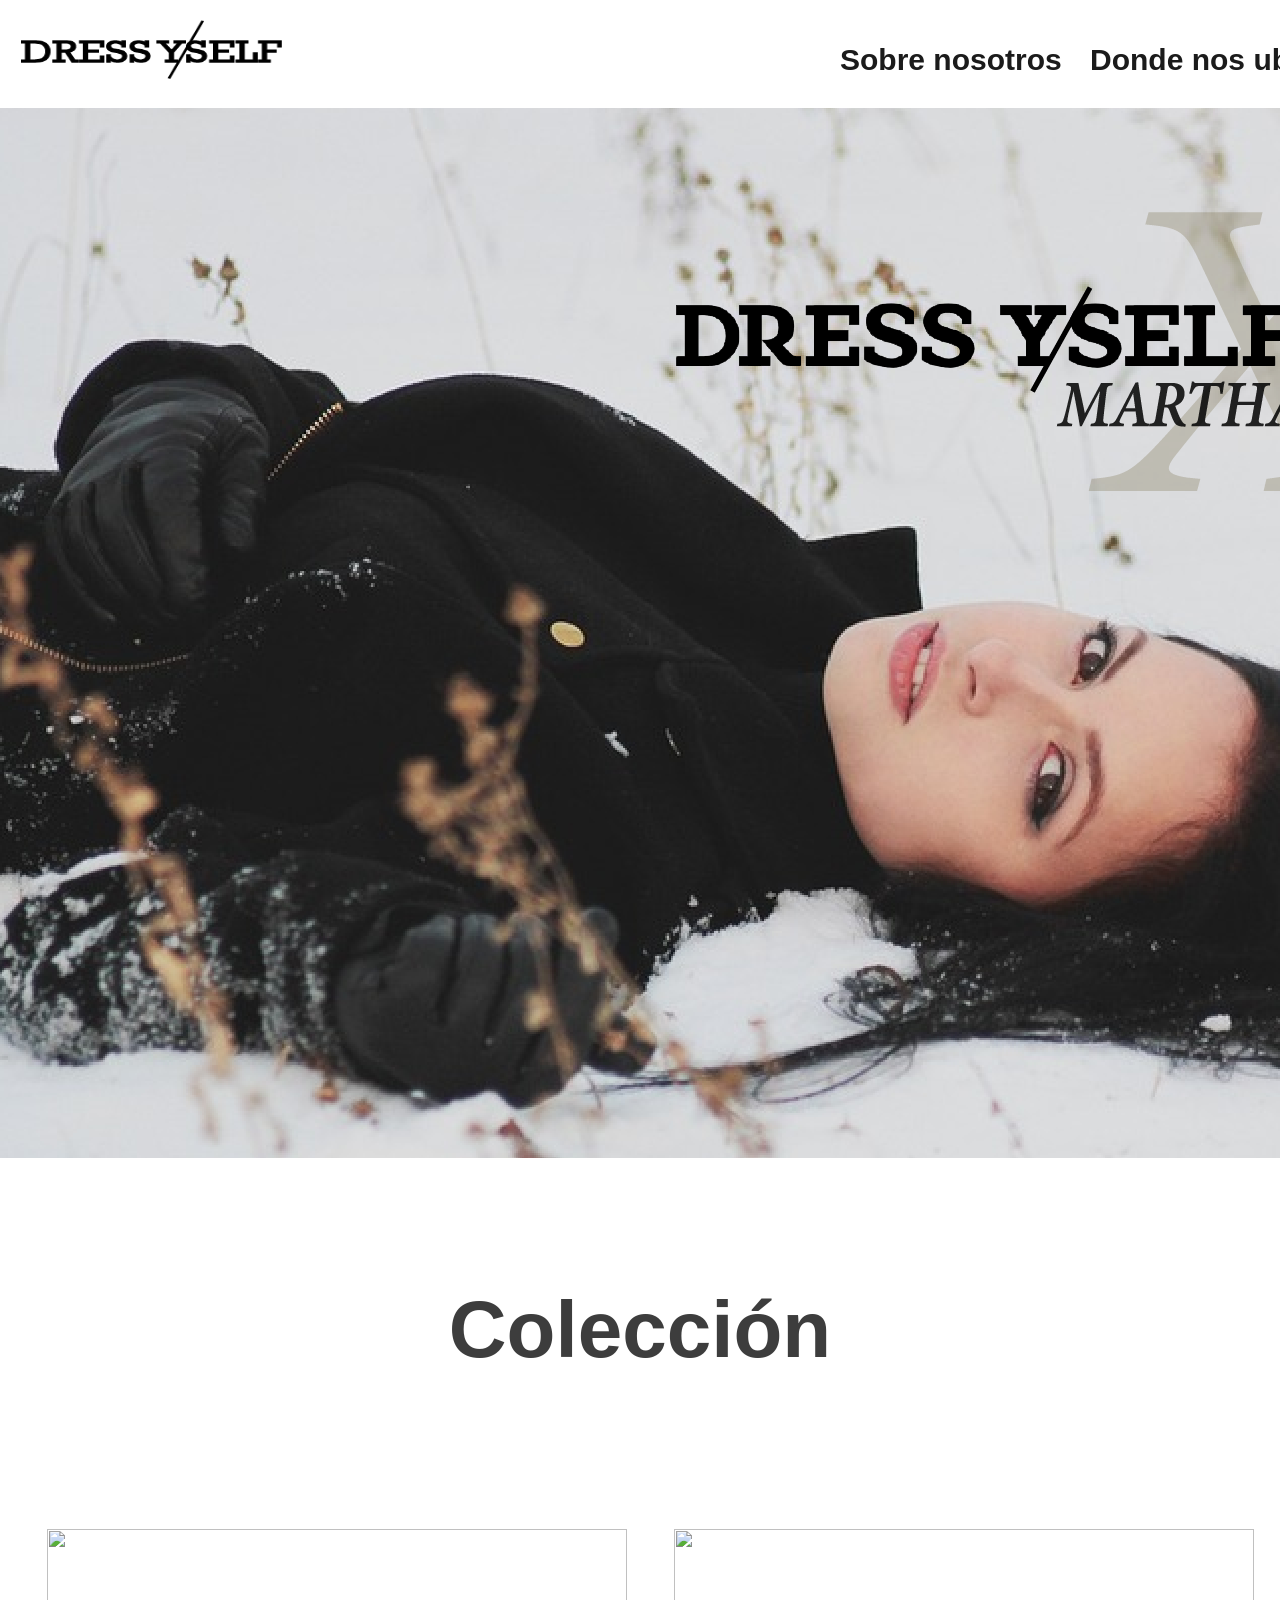
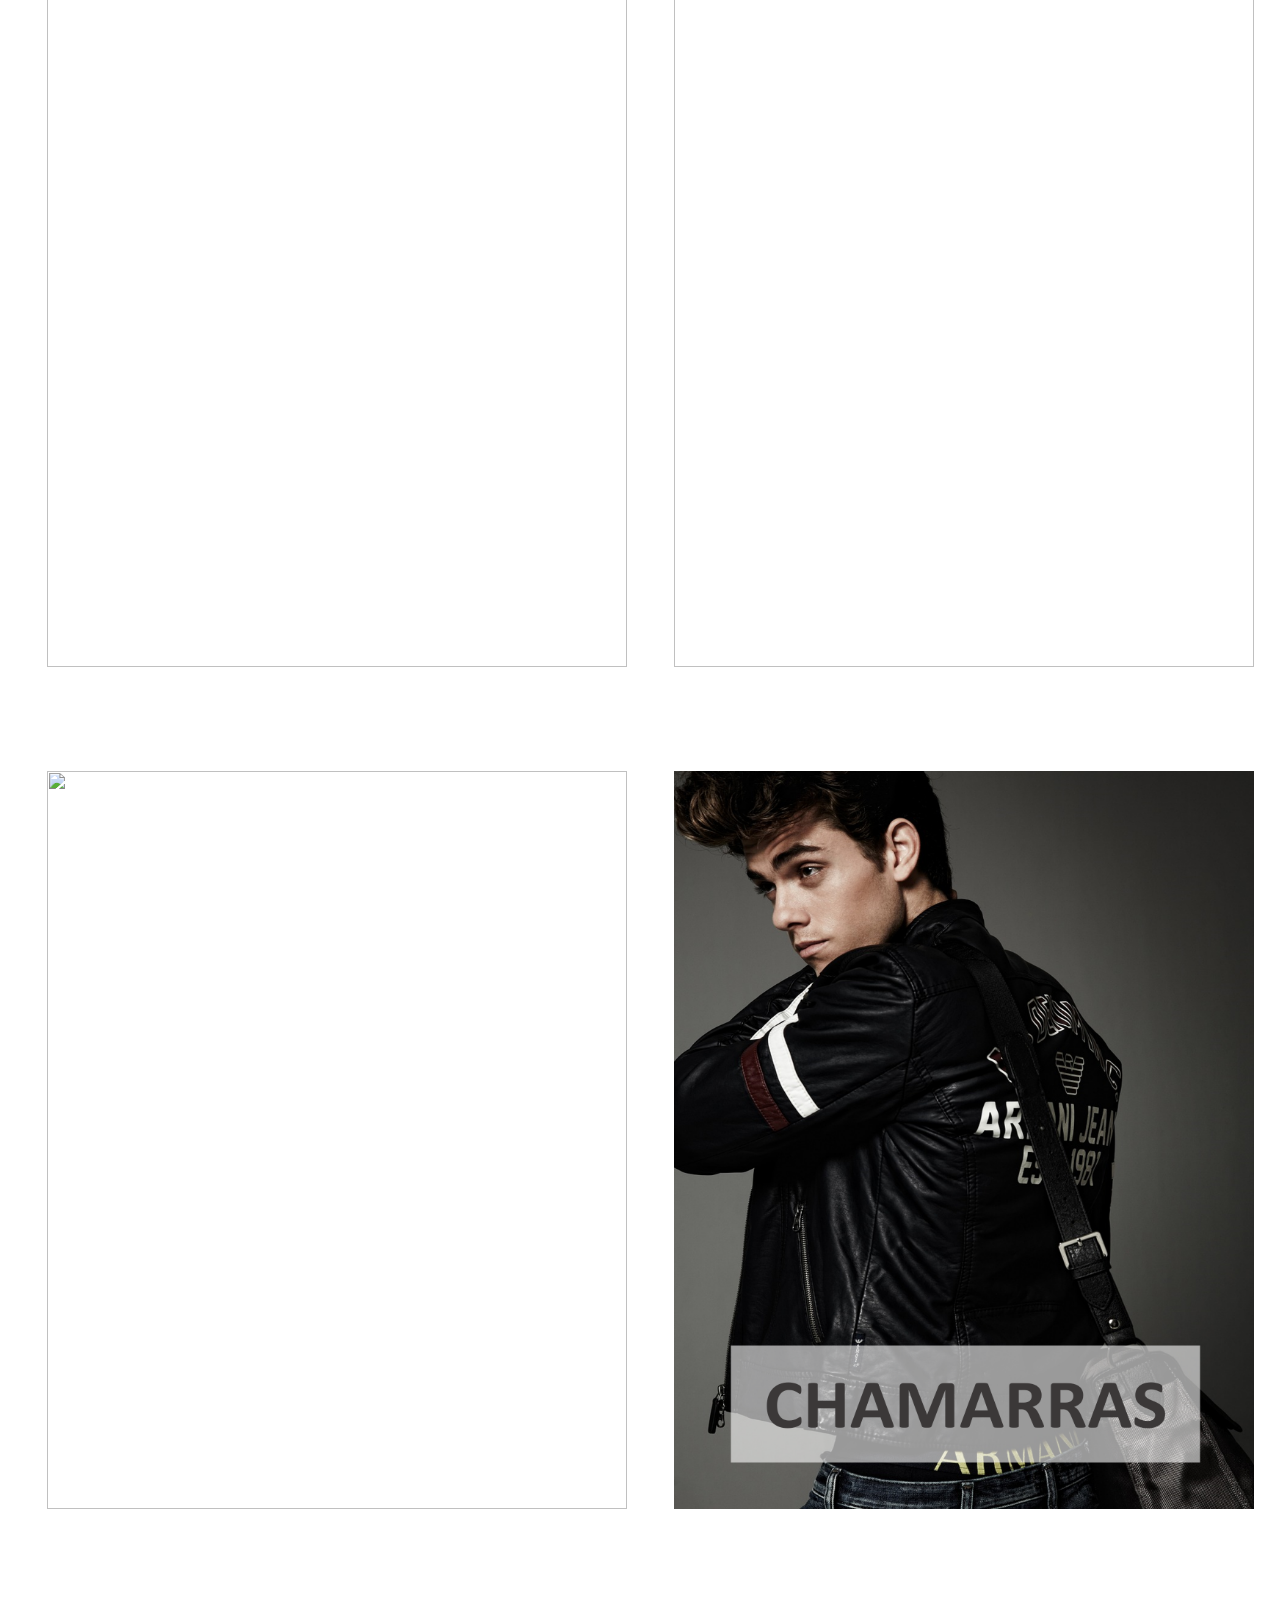
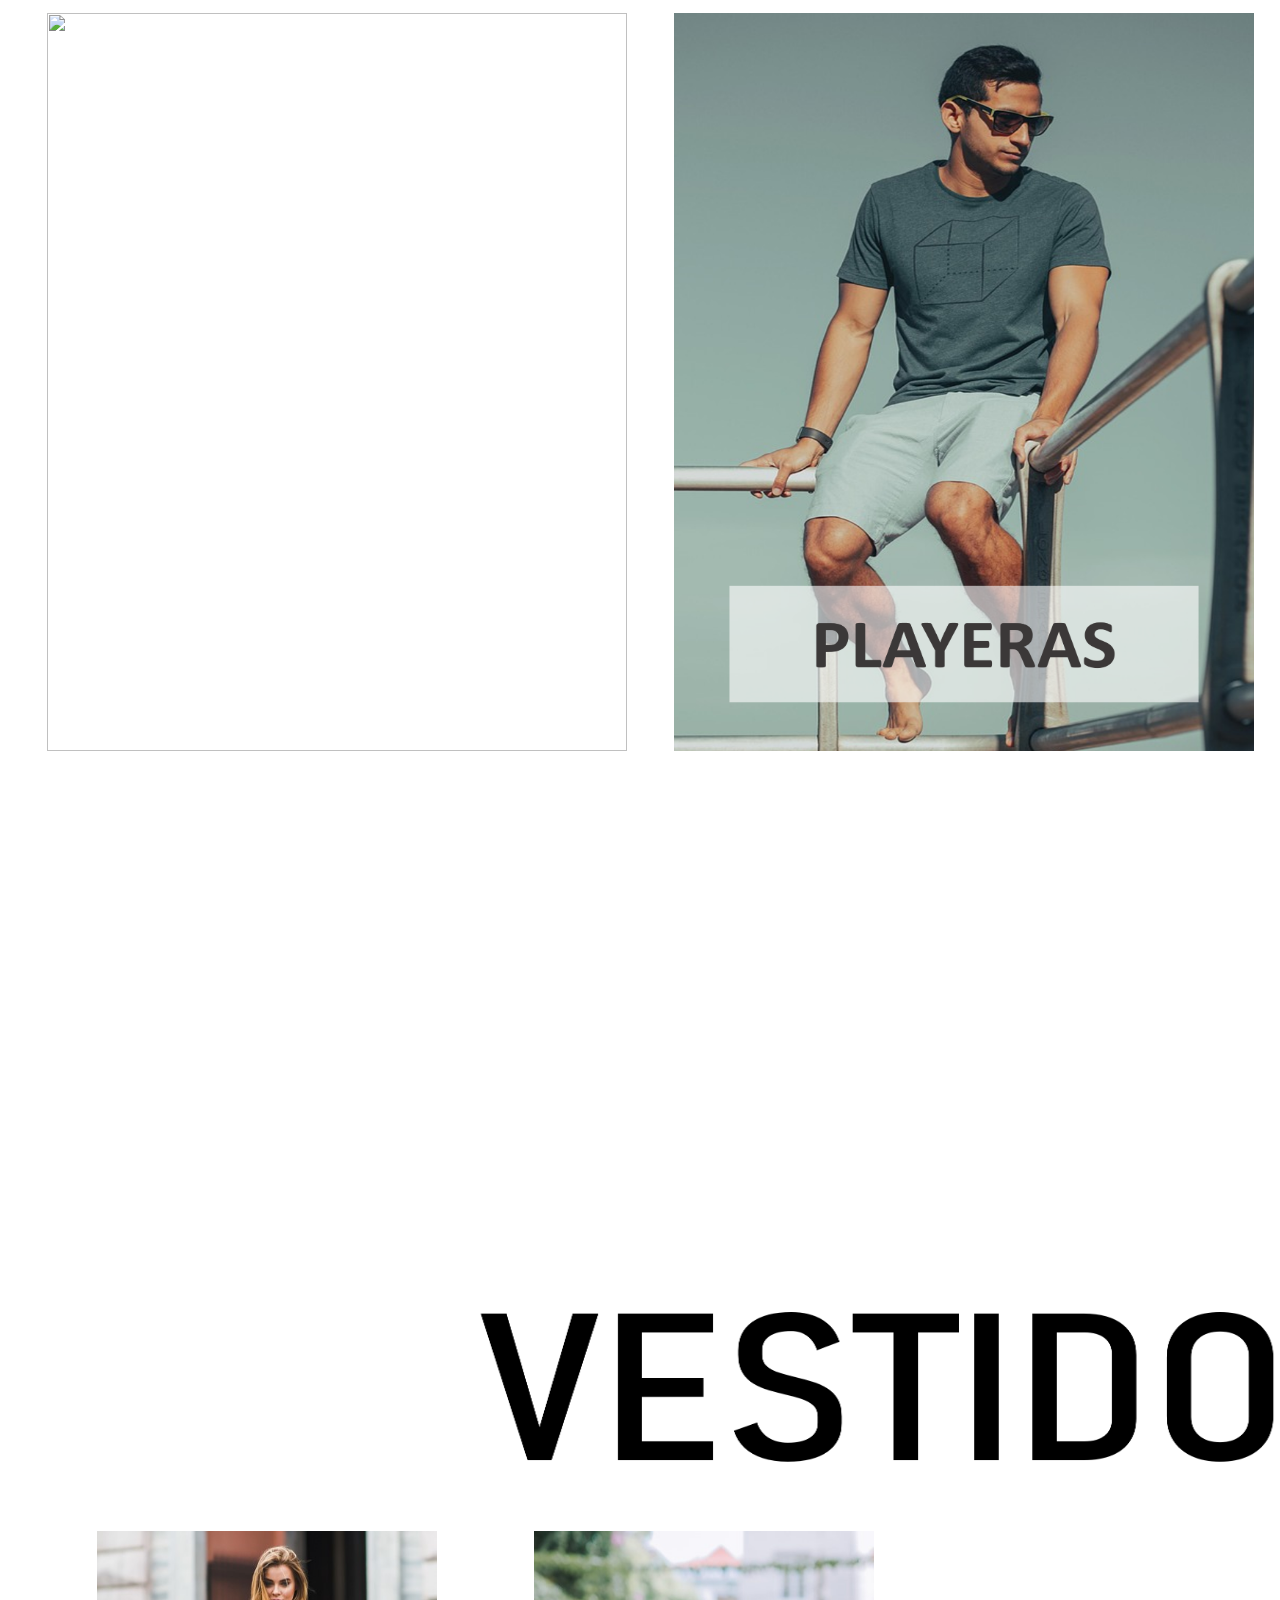
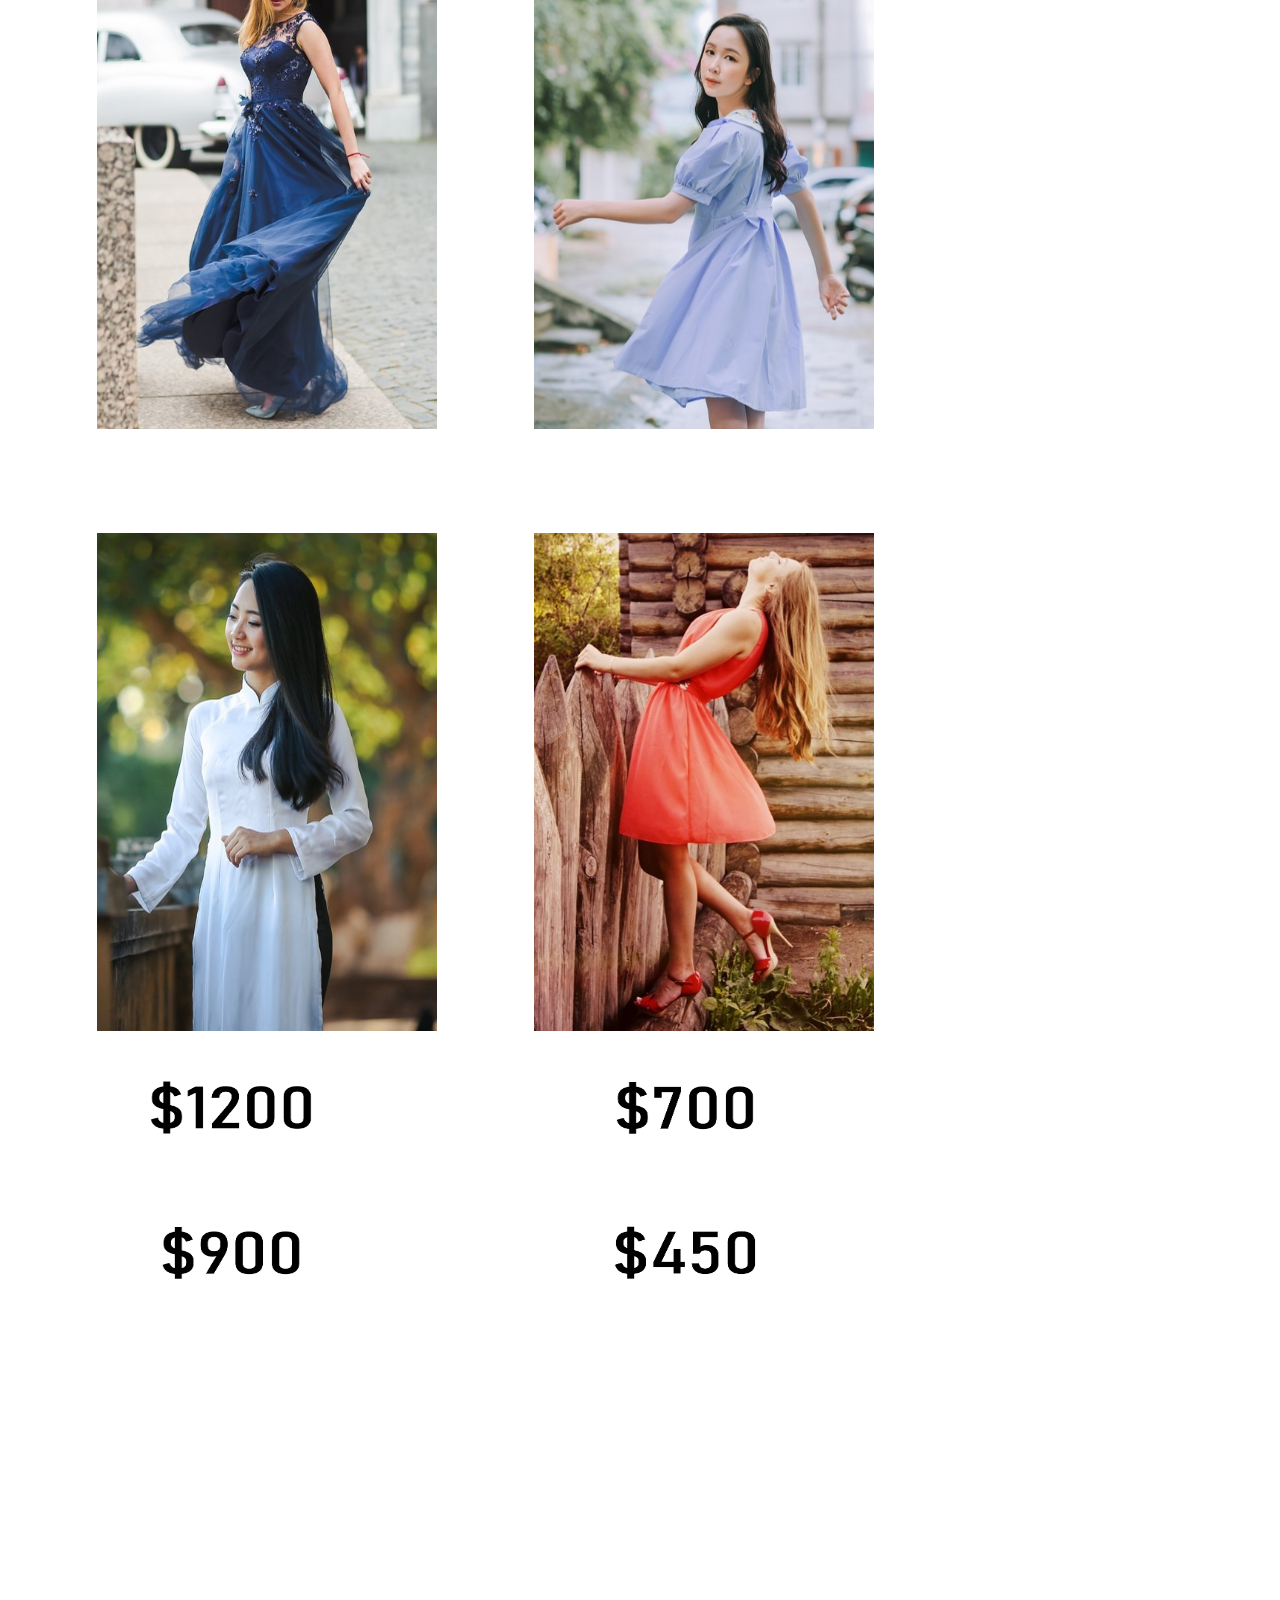
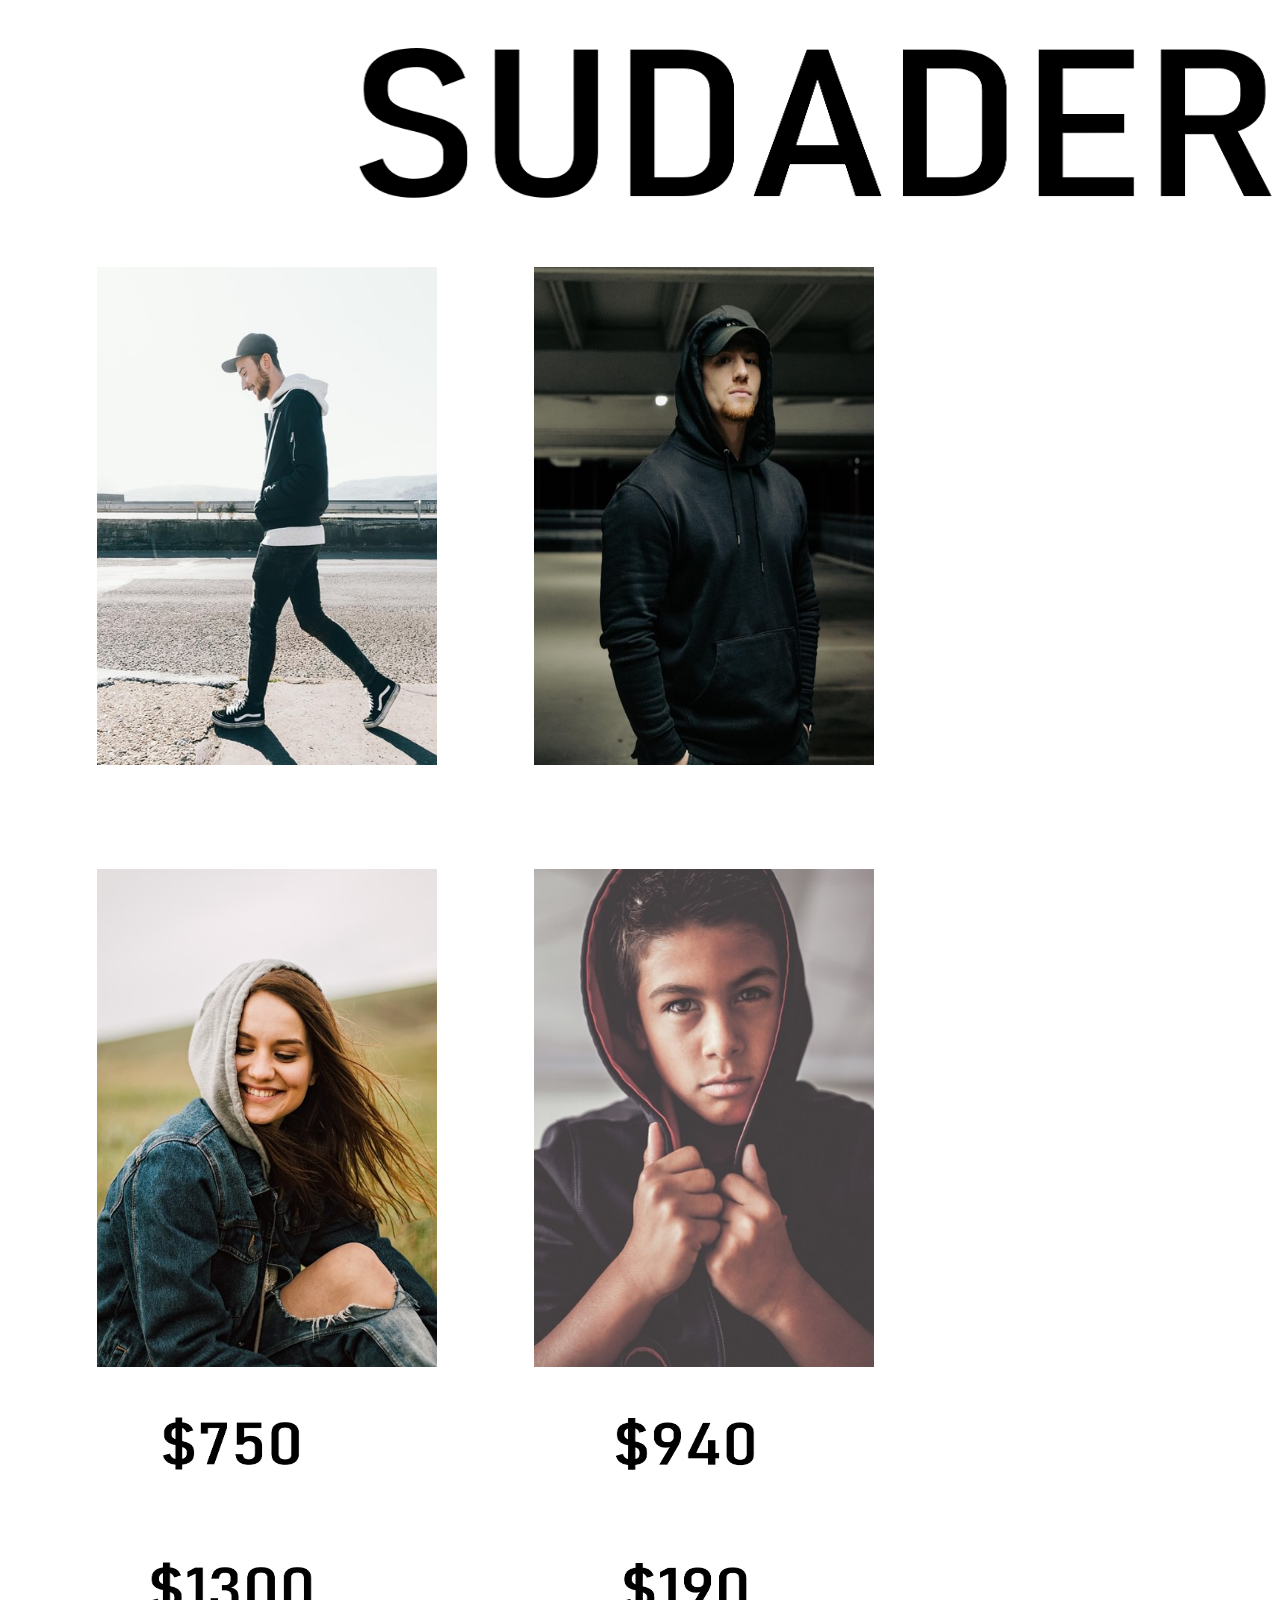
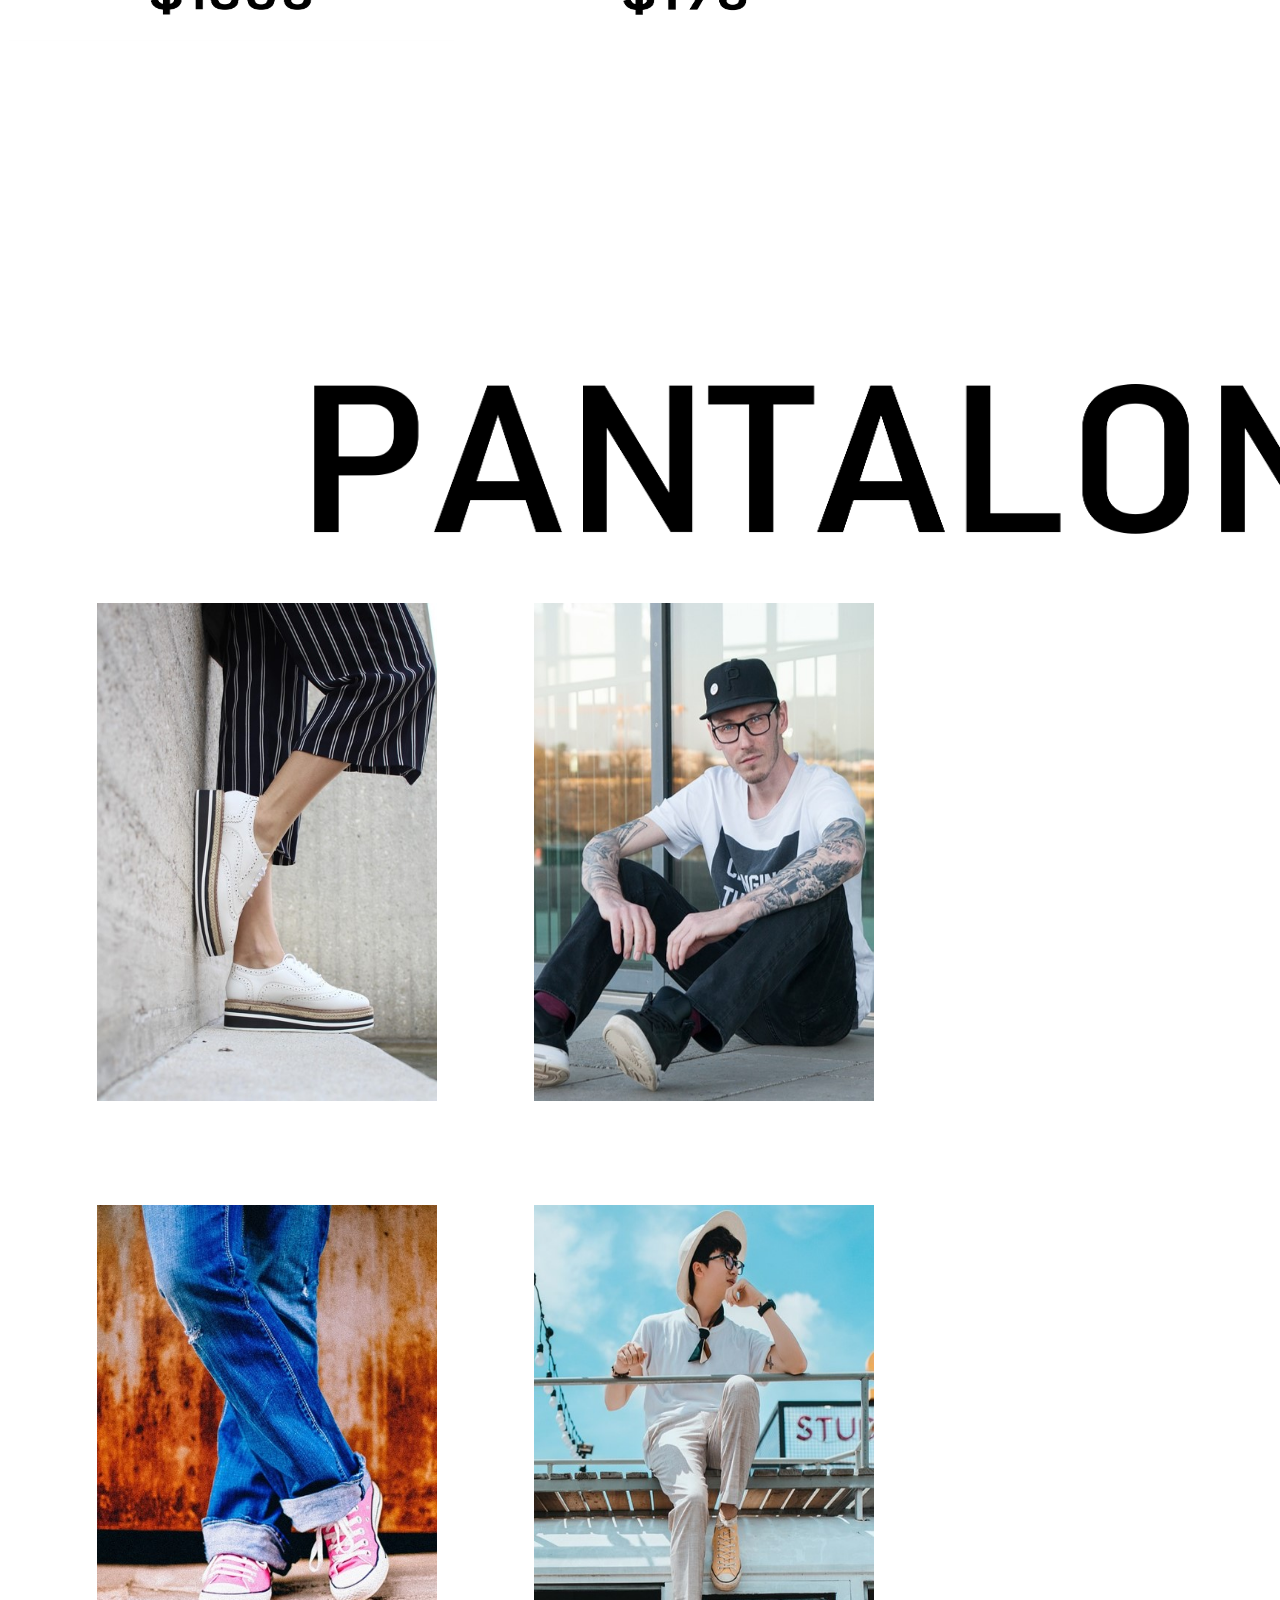
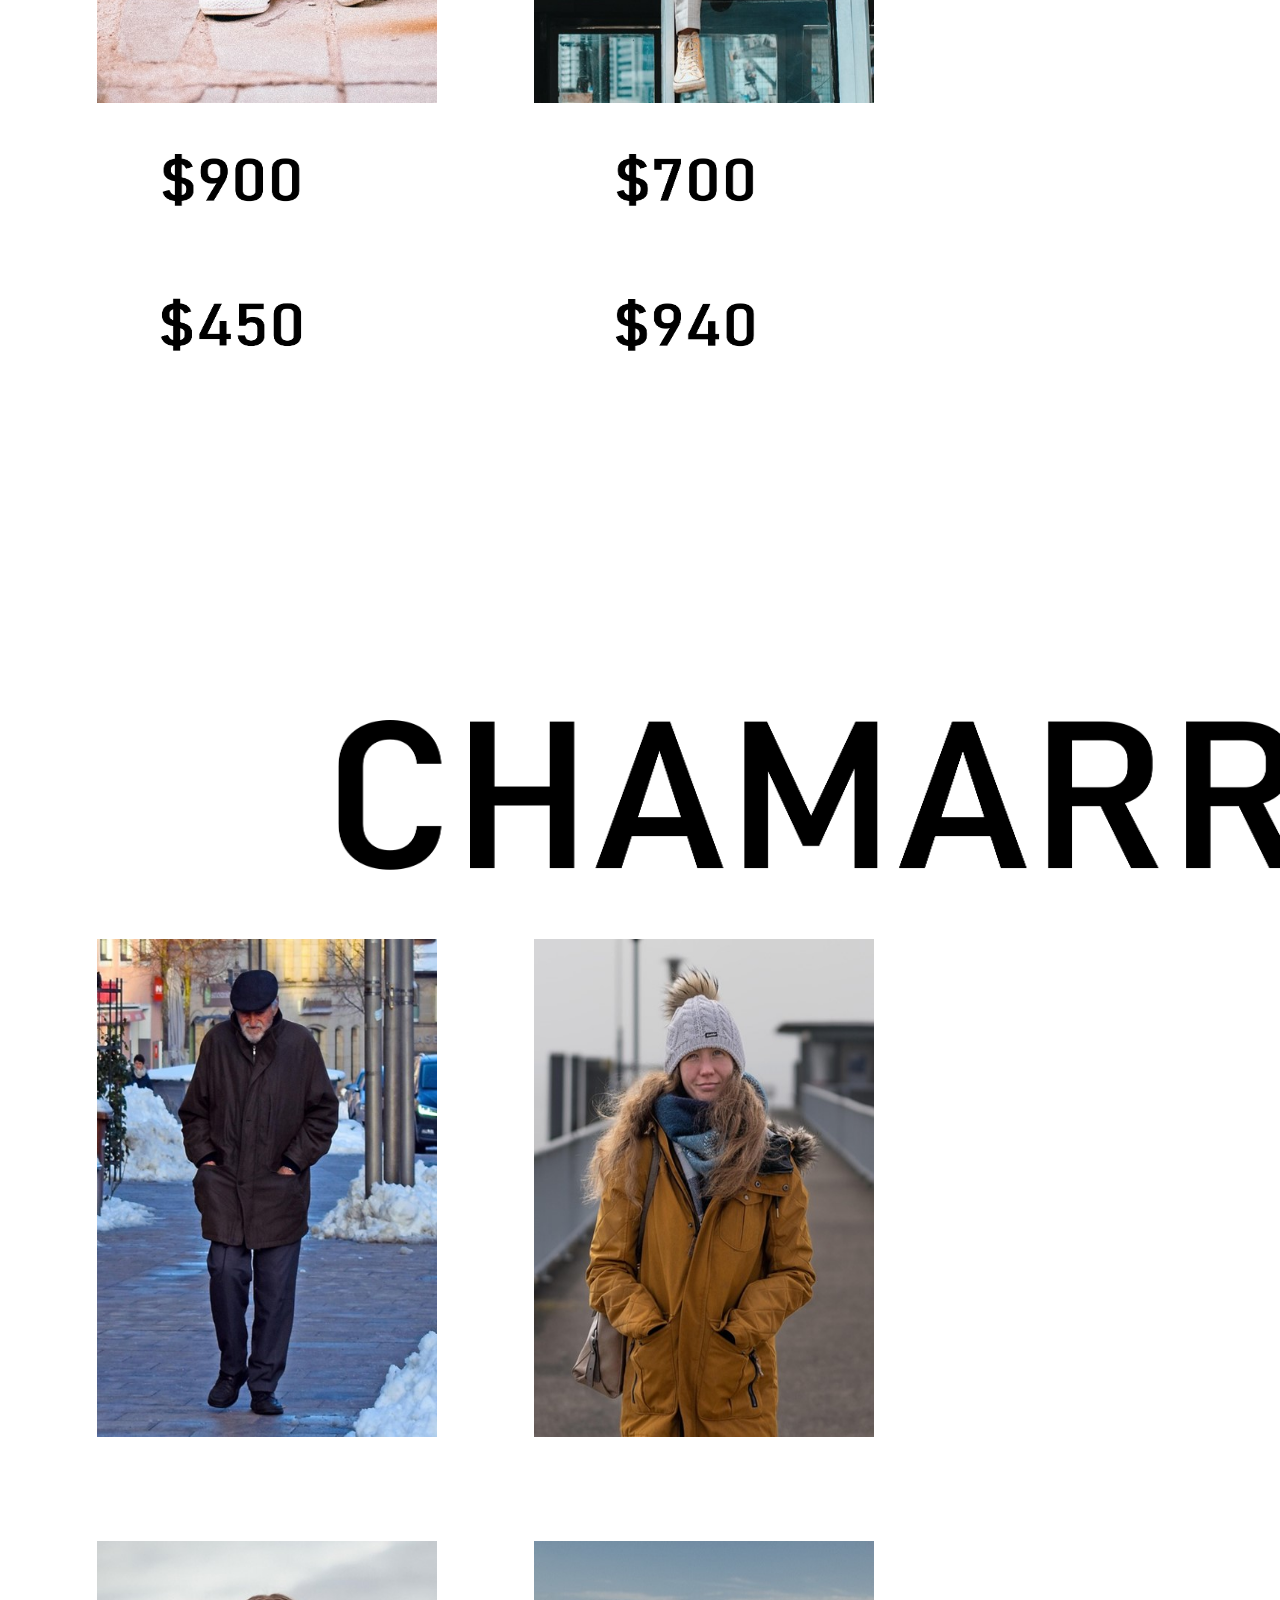
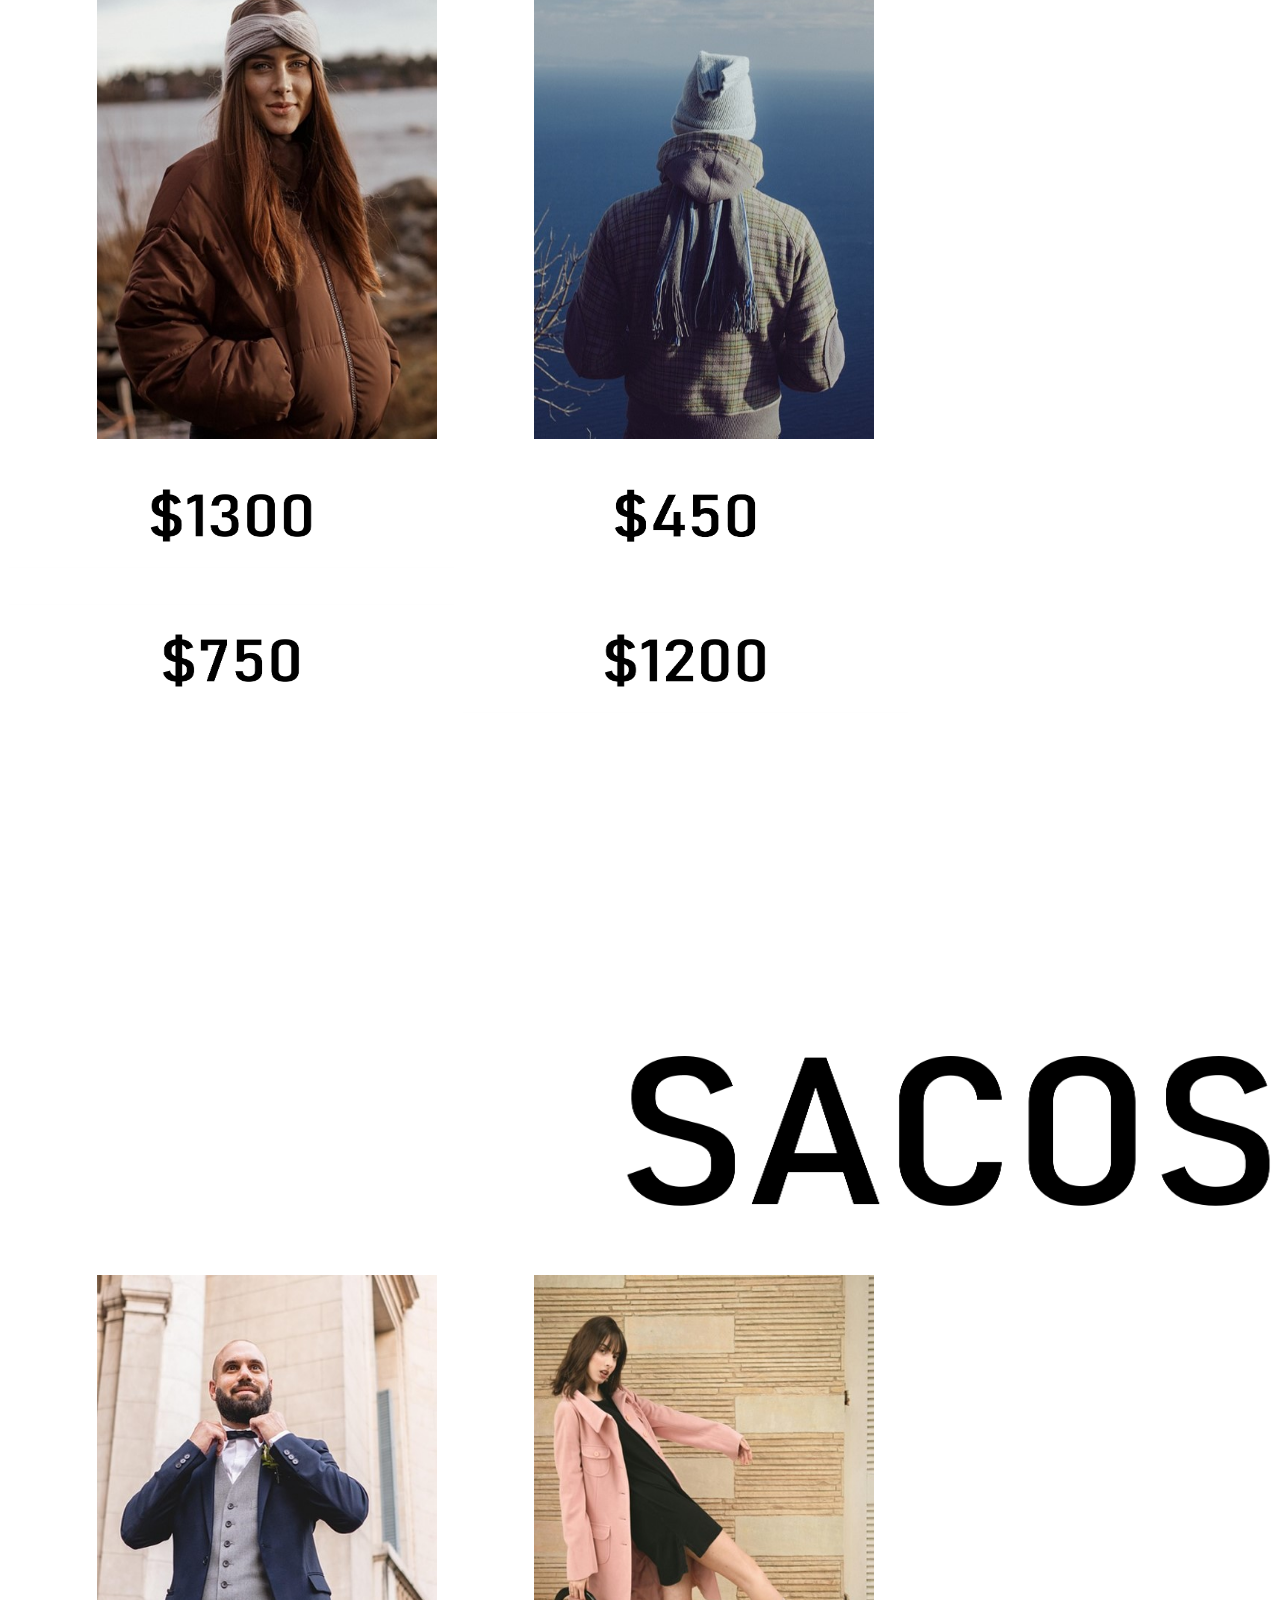
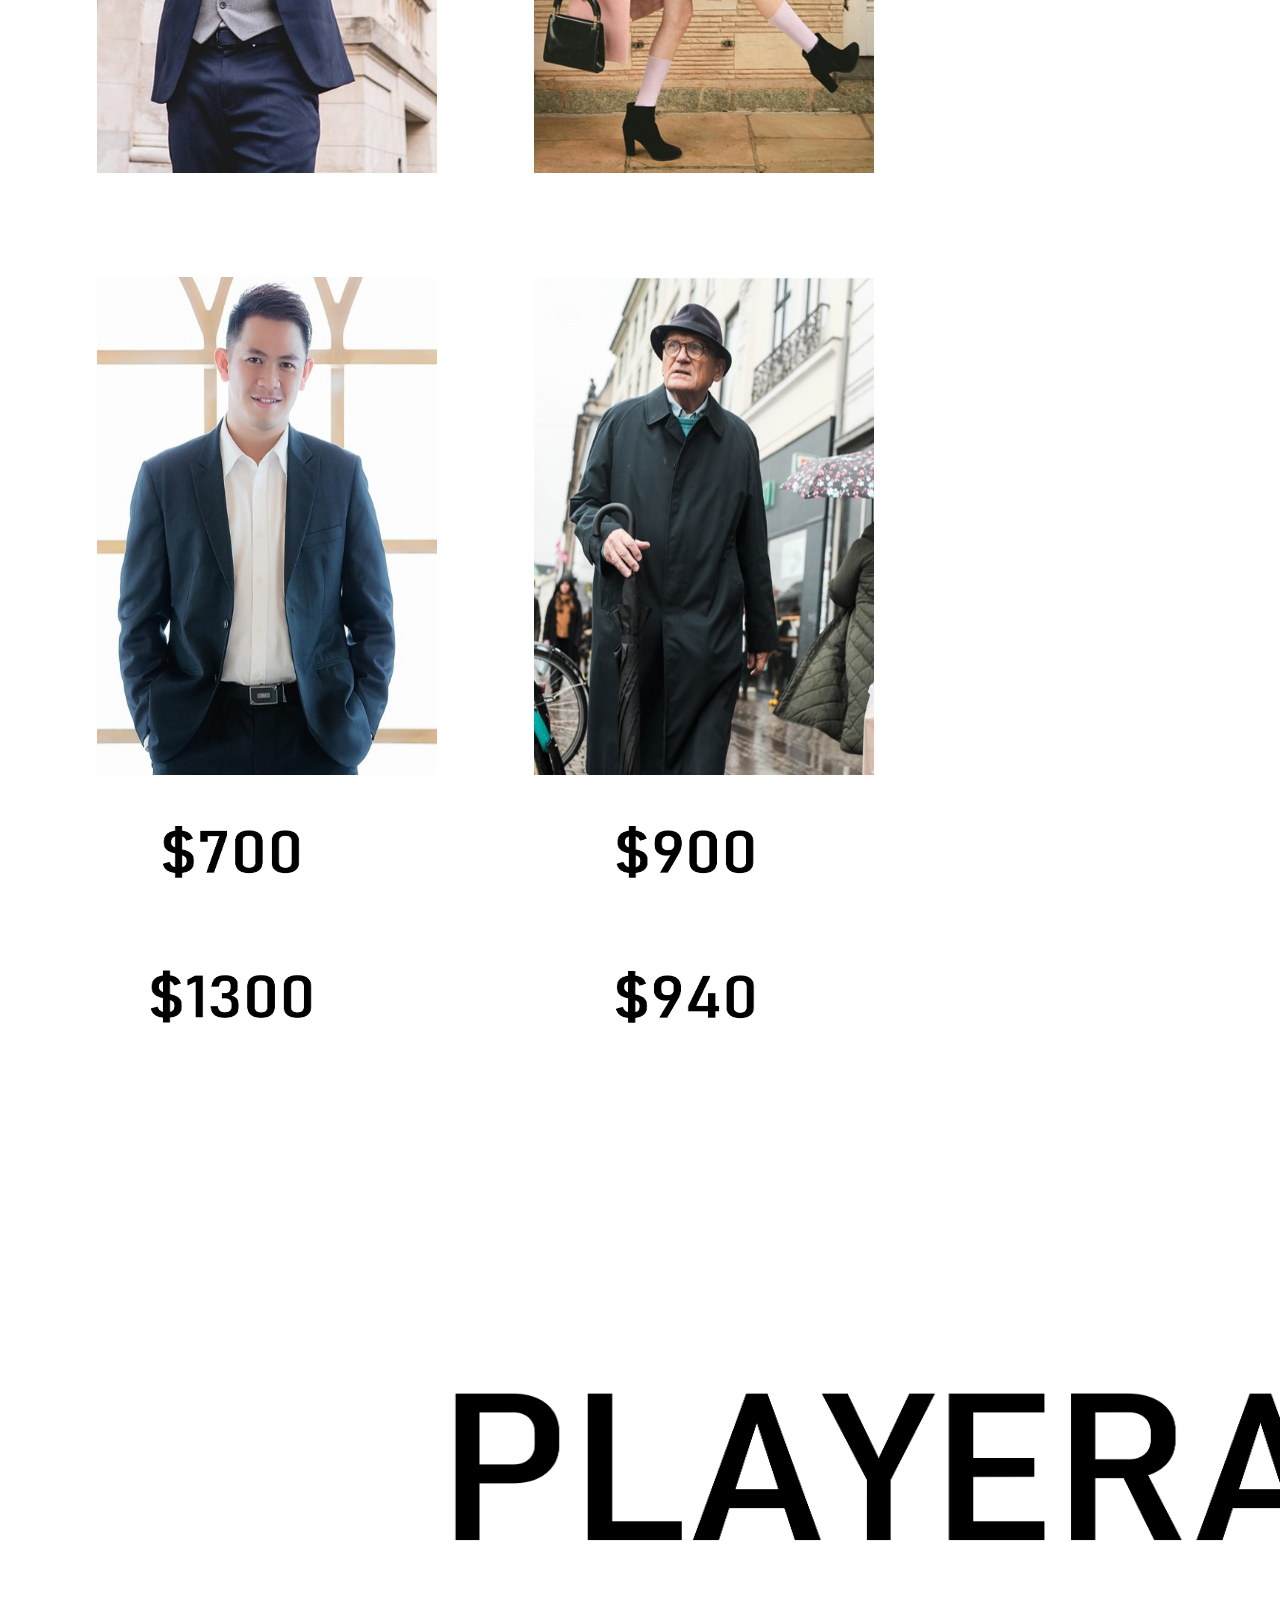
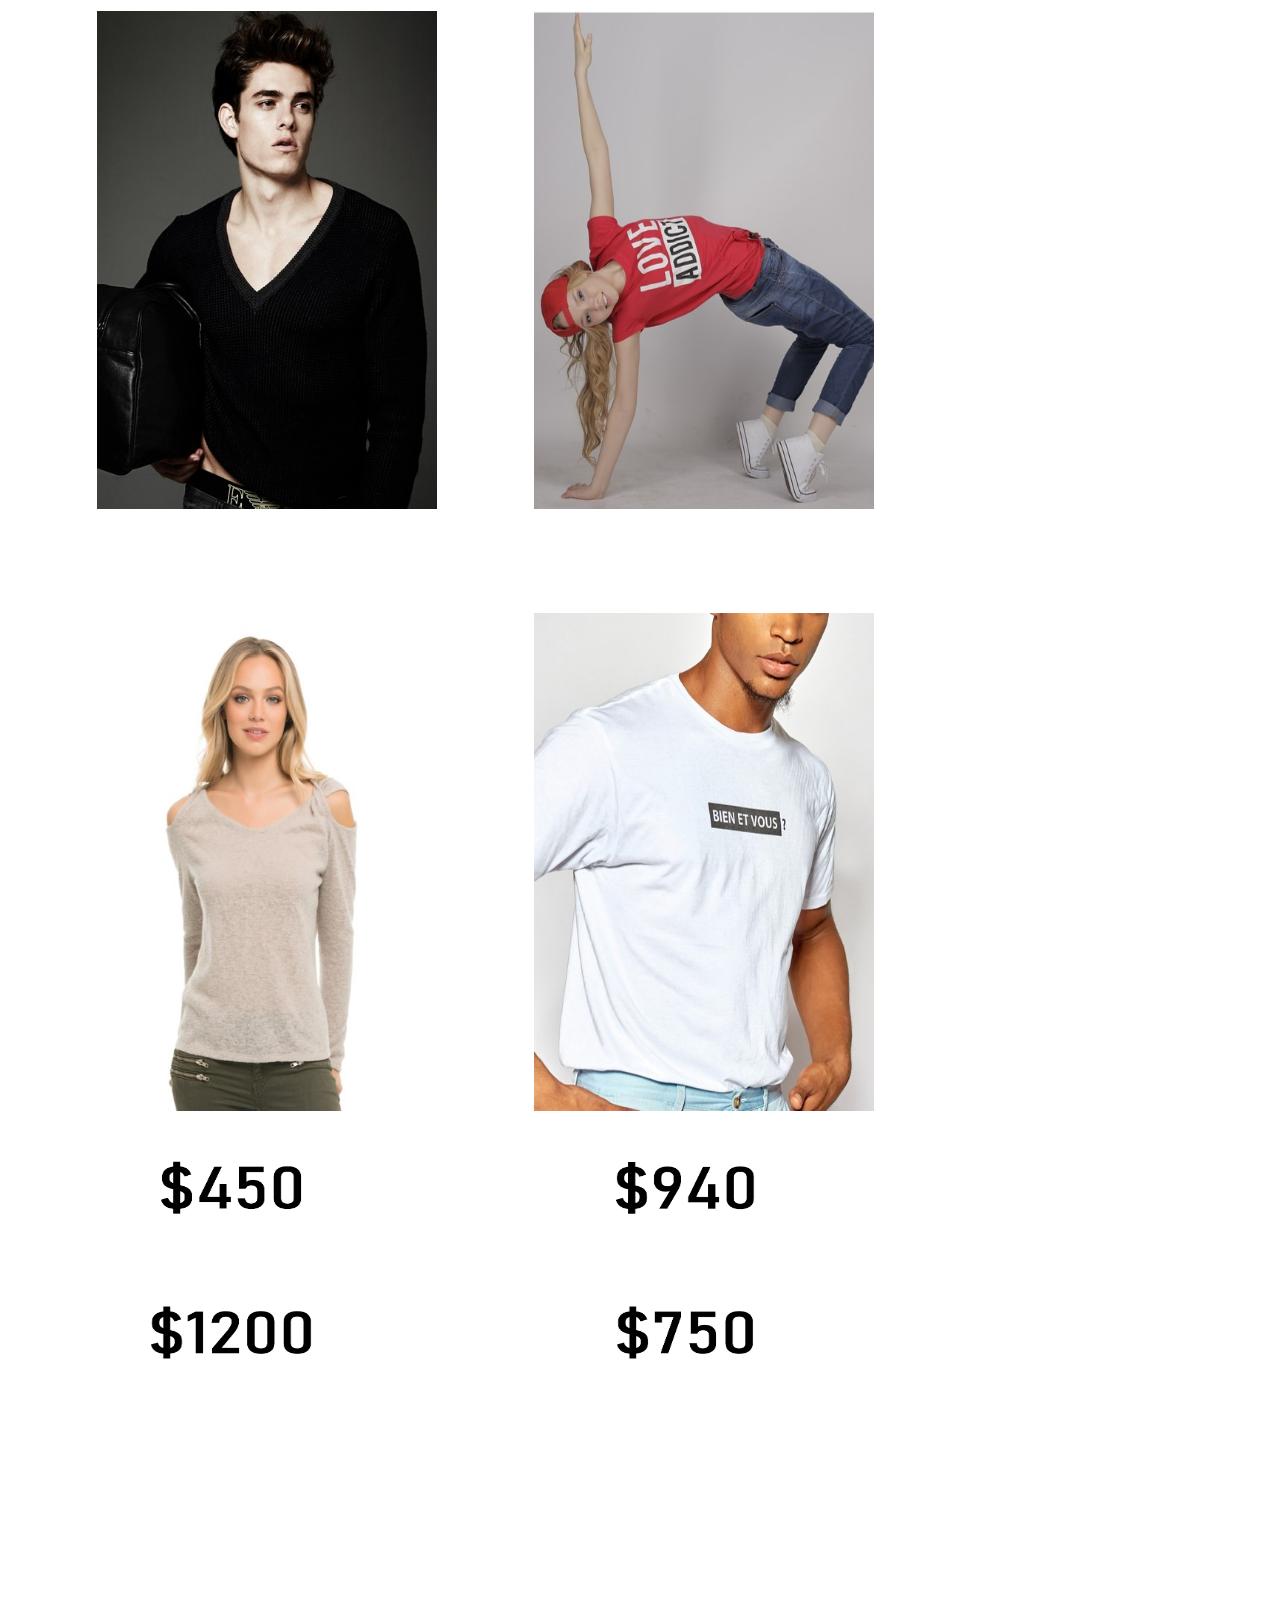
==== index.html @ 805c7c89 "Add files via upload" ====
<!---Saory Monserrat Escobedo Guzman, grupo B,21 de febrero del 2025, introduccion a html5 y css3 -->
<!DOCTYPE html>
<html lang="es">
<head>
    <meta charset="UTF-8">
    <meta name="viewport" content="width=device-width, initial-scale=1.0">
    <title>Proyecto 1</title>
    <style>
    
     body{ 
        margin: 0;
     }
     .texblanco{
        color: #3d3d3d;
        text-align: center;
     }
     .menu{
        margin: 0;
            width: 1950px;
            height: 108px;
            position:sticky;
            top:0;
            overflow: hidden;
            background-color: #ffffff;
            color: #ffffff;
     }
     .img1{
         width: 1950px;
         height: 1050px;
         background-image:url(img/Artboard\ 1.png);
         background-repeat: no-repeat;
     }
     .logo{
        margin: 20px;
     
     }
     .opc{
        text-align: right;
     }
     h1{
       font-size: 80px;
       font-family:Arial, Helvetica, sans-serif;
     }
     .selecc{
          text-align: right;
           float: left;
           margin-top: -90px;
           margin-left: 790px;
     }
     h2{
      margin: 30px;
      text-align:center;
      font-size: 30px;
       font-family:Arial, Helvetica, sans-serif;
     }
     a{   /*para quitar lo azul y el subrayado*/
       text-decoration-line: none;
       color: inherit;
     }
     .texesp{
      margin-left: 20px;
     }
     .imas{
      float: left;
      margin-left: 47px;
      margin-top: 100px;
     }
     .animacion{
      transition: transform 0.3s ease;
     }

     .animacion:hover{
      transform: scale(1.02);
     }
     

     h3{
      text-align: center;
      font-size: 50px;
      font-family:Arial, Helvetica, sans-serif;
     }

     .rec{
      margin-left: -190px;
      margin-bottom: -200px;
     }
 
     .prec{
      float: left;
      margin-left: 9px;
      margin-top: 16px;
     }
     .imas2{
      float: left;
      margin-left: 97px;
      margin-top: 100px;
     }

    </style>
</head>

<body>
   
    <div class="menu">
   
         <div class="logo">
           <!--aca van las cosas del menu-->
           <a href=""><img width="262" height="59" src="img/Asset 21.png"> </img></a>
        </div>
        
        <div class="selecc"> <!-- aca van las cosas de opciones de menu-->
          <h2 style="color: rgb(27, 27, 27);">
               <a href="#sob" class="texesp">Sobre nosotros</a>
               <a href="#ubic" class="texesp">Donde nos ubicamos</a>
               <a href="#cont" class="texesp">Contacto</a>
          </h2>
        </div>
         
    </div>
    <!--aqui esta la imagen de la portada de inicio-->
    <div class="img1"></div>

    <br></br>
    <br></br>
   <center><h1 class="texblanco"> Colección </h1></center>

   <!--este es un codigo para la animacion con mouse :3-->

   <div class="animacion">
       <div class="imas">
         <a href="#vest">  
         <img width="580" height="738" src="/img/VESTIDOS.png"></img>
         </a>
       </div>
   </div>


<a href="#suda">
   <div class="animacion">
      <div class="imas"> 
       <img width="580" height="738" src="/img/SUDADERAS.png"></img>     
      </div>
   </div>
</a>   

<a href="#pant">
   <div class="animacion">
      <div class="imas">
       <img width="580" height="738" src="/img/PANTALONES.png"></img>
      </div>
   </div>
</a>
   <!--aca empieza la parte de los vatos :O-->

<a href="#cham">
   <div class="animacion">
      <div class="imas">
      <img width="580" height="738" src="/img/CHAMMARAS.png"></img>
      </div>
   </div>
</a>

<a href="#saco">
   <div class="animacion">
      <div class="imas"> 
       <img width="580" height="738" src="/img/SACOS.png"></img>
      </div>
   </div>
</a>   

<a href="#play">
   <div class="animacion">
      <div class="imas">
       <img width="580" height="738" src="/img/PLAYERAS.png"></img>
      </div>
   </div>
</a>
   
<!--VESTIDOS-->
   <br></br>
   
      <div class="rec">
         <img width="2278" height="434" src="/img/blanco.png"></img>
          <div id="vest"></div>
         <img width="2278" height="434" src="/img/TITULO VESTIDO.png"></img>
        
      </div>

 <!--VESTIDOS IMAGEN-->
<div class="animacion">  
   <div class="imas2">
      <img width="340" height="498" src="/img/vestido 1.jpg"></img>
   </div>
</div>

<div class="animacion">
   <div class="imas2">
      <img width="340" height="498" src="/img/vestido 2.jpg"></img>
   </div> 
</div>   
   
<div class="animacion">
   <div class="imas2">   
      <img width="340" height="498" src="/img/vestido 3.jpg"></img>
   </div>
</div>

<div class="animacion">   
   <div class="imas2">
      <img width="340" height="498" src="/img/vestido 4.jpg"></img>
   </div>   
</div>   

<!--precios de vestidos-->
   <div class="prec">
    <img width="445" height="125" src="/img/PRECIO 1.png"></img>
   </div>

   <div class="prec">
      <img width="445" height="125" src="/img/PRECIO 2.png"></img>
   </div>

   <div class="prec">
      <img width="445" height="125" src="/img/PRECIO 3.png"></img>
   </div>

   <div class="prec">
      <img width="445" height="125" src="/img/PRECIO 4.png"></img>
   </div>




<!--SUDADERAS-->
<br></br>
   
<div class="rec">
   <img width="2278" height="200" src="/img/blanco.png"></img>
   <div id="suda"></div>
   <img width="2278" height="434" src="/img/TITULO SUDADERAS.png"></img>
   
</div>

<!--SUDADERAS IMAGEN-->
<div class="animacion">  
<div class="imas2">
<img width="340" height="498" src="/img/sudadera 1.jpg"></img>
</div>
</div>

<div class="animacion">
<div class="imas2">
<img width="340" height="498" src="/img/sudadera 2.jpg"></img>
</div> 
</div>   

<div class="animacion">
<div class="imas2">   
<img width="340" height="498" src="/img/sudadera 3.jpg"></img>
</div>
</div>

<div class="animacion">   
<div class="imas2">
<img width="340" height="498" src="/img/sudadera 4.jpg"></img>
</div>   
</div>   

<!--precios de SUADADERAS-->
<div class="prec">
<img width="445" height="125" src="/img/PRECIO 5.png"></img>
</div>

<div class="prec">
<img width="445" height="125" src="/img/PRECIO 6.png"></img>
</div>

<div class="prec">
<img width="445" height="125" src="/img/PRECIO 7.png"></img>
</div>

<div class="prec">
<img width="445" height="125" src="/img/PRECIO 8.png"></img>
</div>



<!--PANTALONES-->
<br></br>
   
<div class="rec">
   <img width="2278" height="200" src="/img/blanco.png"></img>
   <div id="pant"></div>
   <img width="2278" height="434" src="/img/TITULO PANTALONES.png"></img>
   
</div>

<!--PANTALONES IMAGEN-->
<div class="animacion">  
<div class="imas2">
<img width="340" height="498" src="/img/pantalon 1.jpg"></img>
</div>
</div>

<div class="animacion">
<div class="imas2">
<img width="340" height="498" src="/img/pantalon 2.jpg"></img>
</div> 
</div>   

<div class="animacion">
<div class="imas2">   
<img width="340" height="498" src="/img/pantalon 3.jpg"></img>
</div>
</div>

<div class="animacion">   
<div class="imas2">
<img width="340" height="498" src="/img/pantalon 4.jpg"></img>
</div>   
</div>   

<!--precios de PANTALONES-->
<div class="prec">
<img width="445" height="125" src="/img/PRECIO 3.png"></img>
</div>

<div class="prec">
<img width="445" height="125" src="../img/PRECIO 2.png"></img>
</div>

<div class="prec">
<img width="445" height="125" src="/img/PRECIO 4.png"></img>
</div>

<div class="prec">
<img width="445" height="125" src="/img/PRECIO 6.png"></img>
</div>




<!--CHAMARRAS-->
<br></br>
   
<div class="rec">
   <img width="2278" height="200" src="/img/blanco.png"></img>
   <div id="cham"></div>
   <img width="2278" height="434" src="/img/TITULO CHAMARRAS.png"></img>
   
</div>

<!--CHAMARRAS IMAGEN-->
<div class="animacion">  
<div class="imas2">
<img width="340" height="498" src="/img/chamarra 1.jpg"></img>
</div>
</div>

<div class="animacion">
<div class="imas2">
<img width="340" height="498" src="/img/chamarra 2.jpg"></img>
</div> 
</div>   

<div class="animacion">
<div class="imas2">   
<img width="340" height="498" src="/img/chamarra 3.jpg"></img>
</div>
</div>

<div class="animacion">   
<div class="imas2">
<img width="340" height="498" src="/img/chamarra 4.jpg"></img>
</div>   
</div>   

<!--precios de CHAMARRAS-->
<div class="prec">
<img width="445" height="125" src="/img/PRECIO 7.png"></img>
</div>

<div class="prec">
<img width="445" height="125" src="/img/PRECIO 4.png"></img>
</div>

<div class="prec">
<img width="445" height="125" src="/img/PRECIO 5.png"></img>
</div>

<div class="prec">
<img width="445" height="125" src="/img/PRECIO 1.png"></img>
</div>




<!--Sacos-->
<br></br>
   
<div class="rec">
   <img width="2278" height="200" src="/img/blanco.png"></img>
   <div id="saco"></div>
   <img width="2278" height="434" src="/img/TITULO SACOS.png"></img>
   
</div>

<!--sacos IMAGEN-->
<div class="animacion">  
<div class="imas2">
<img width="340" height="498" src="/img/saco 1.jpg"></img>
</div>
</div>

<div class="animacion">
<div class="imas2">
<img width="340" height="498" src="/img/saco 2.jpg"></img>
</div> 
</div>   

<div class="animacion">
<div class="imas2">   
<img width="340" height="498" src="/img/saco 3.jpg"></img>
</div>
</div>

<div class="animacion">   
<div class="imas2">
<img width="340" height="498" src="/img/saco 4.jpg"></img>
</div>   
</div>   

<!--precios de sacos-->
<div class="prec">
<img width="445" height="125" src="/img/PRECIO 2.png"></img>
</div>

<div class="prec">
<img width="445" height="125" src="/img/PRECIO 3.png"></img>
</div>

<div class="prec">
<img width="445" height="125" src="/img/PRECIO 7.png"></img>
</div>

<div class="prec">
<img width="445" height="125" src="/img/PRECIO 6.png"></img>
</div>


<!--playeras-->
<br></br>
   
<div class="rec">
   <img width="2278" height="200" src="/img/blanco.png"></img>
   <div id="play"></div>
   <img width="2278" height="434" src="/img/TITULO PLAYERAS.png"></img>
   
</div>

<!--playera IMAGEN-->
<div class="animacion">  
<div class="imas2">
<img width="340" height="498" src="/img/playera 1.jpg"></img>
</div>
</div>

<div class="animacion">
<div class="imas2">
<img width="340" height="498" src="/img/playera 2.jpg"></img>
</div> 
</div>   

<div class="animacion">
<div class="imas2">   
<img width="340" height="498" src="/img/playera 3.jpg"></img>
</div>
</div>

<div class="animacion">   
<div class="imas2">
<img width="340" height="498" src="/img/playera 4.jpg"></img>
</div>   
</div>   

<!--precios de playera-->
<div class="prec">
<img width="445" height="125" src="/img/PRECIO 4.png"></img>
</div>

<div class="prec">
<img width="445" height="125" src="/img/PRECIO 6.png"></img>
</div>

<div class="prec">
<img width="445" height="125" src="/img/PRECIO 1.png"></img>
</div>

<div class="prec">
<img width="445" height="125" src="/img/PRECIO 5.png"></img>
</div>


<br></br>
    <br></br>
   <img width="2278" height="200" src="/img/blanco.png"></img>
   <div id="sob"></div>
   <center><h1 class="texblanco"> Sobre nosotros </h1></center>
   <br></br>
   <br></br>
   <h2 style="color: #3d3d3d;">En DRESS YSELF, nos apasiona ofrecer prendas de calidad que reflejan estilo, comodidad y sostenibilidad.
   <h2 style="color: #3d3d3d;">Desde nuestro inicio en 1992, hemos trabajado con el compromiso de brindar a nuestros clientes colecciones</h2>    
   <h2 style="color: #3d3d3d;">que no solo sigan las últimas tendencias, sino que también respeten el medio ambiente. Utilizamos materiales</h2>   
   <h2 style="color: #3d3d3d;">eco-amigables y apoyamos prácticas responsables para reducir nuestra huella de carbono.</h2>


   <br></br>
    <br></br>
    <img width="2278" height="200" src="/img/blanco.png"></img>
    <div id="ubic"></div>
   <center><h1 class="texblanco"> Donde nos ubicamos </h1></center>
   <br></br>
   <br></br>
   <h2 style="color: #3d3d3d;">DRESS YSELF se ubica en:  (100% real no fake) </h2>
   <center>
   <iframe width="1200" height="900" src="https://www.google.com/maps/embed?pb=!1m18!1m12!1m3!1d3393.0908043946656!2d-106.45450542551407!3d31.740722336224213!2m3!1f0!2f0!3f0!3m2!1i1024!2i768!4f13.1!3m3!1m2!1s0x86e7595ad4dee483%3A0x205ab965506d453!2sPlaza%20De%20las%20Am%C3%A9ricas!5e0!3m2!1ses!2smx!4v1740706972404!5m2!1ses!2smx" width="600" height="450" style="border:0;" allowfullscreen="" loading="lazy" referrerpolicy="no-referrer-when-downgrade"></iframe>
   </center>

    <br></br>
    <br></br>
    <img width="2278" height="200" src="/img/blanco.png"></img>
    <div id="cont"></div>
   <center><h1 class="texblanco"> Contacto </h1></center>
   <h2 style="color: #3d3d3d;">¿tienes dudas o quieres colaborar con nosotros? </h2>
   <h2 style="color: #3d3d3d;">contactanos y cuentanos sobre tus ideas al siguiente correo y siguenos en nuestas redes sociales:</h2>
   <center><img width="1055" height="486" src="/img/contacto.png"></img></center>
   <br></br>
   <br></br>
</body>


</html>
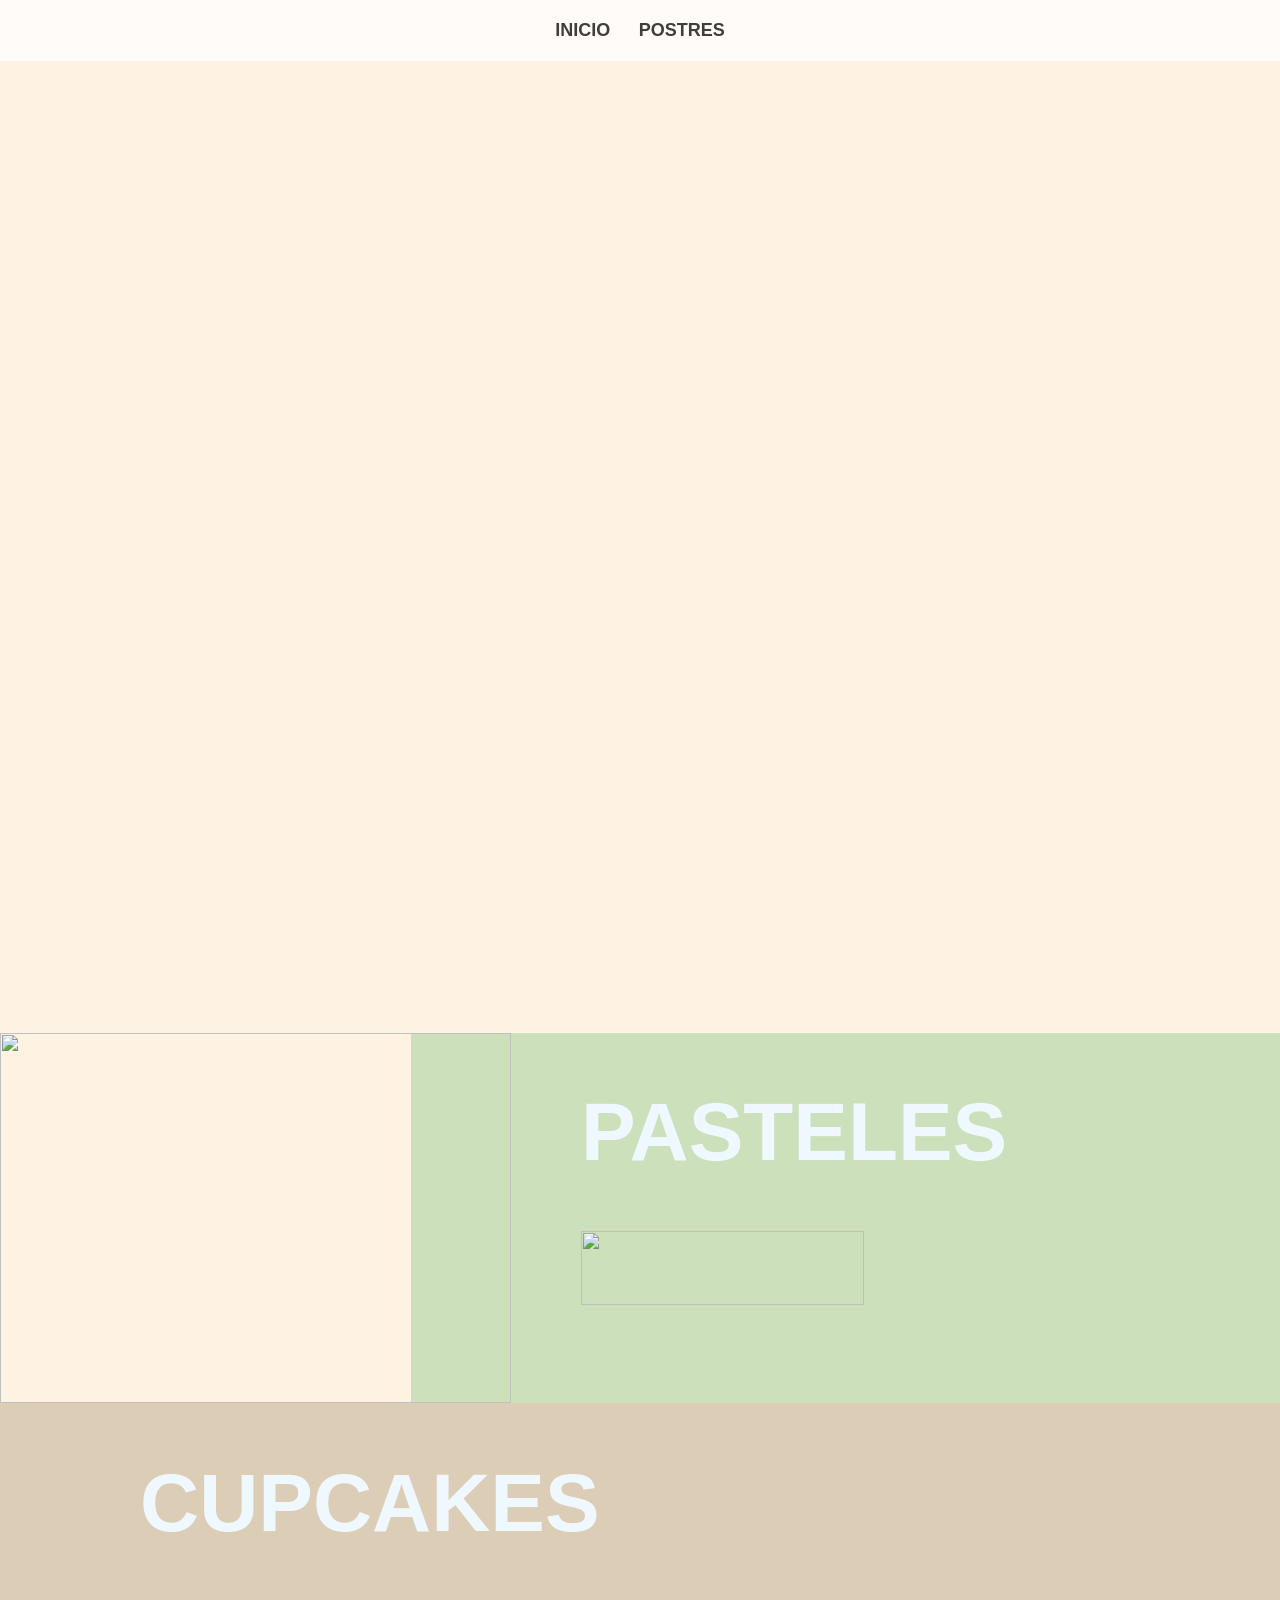
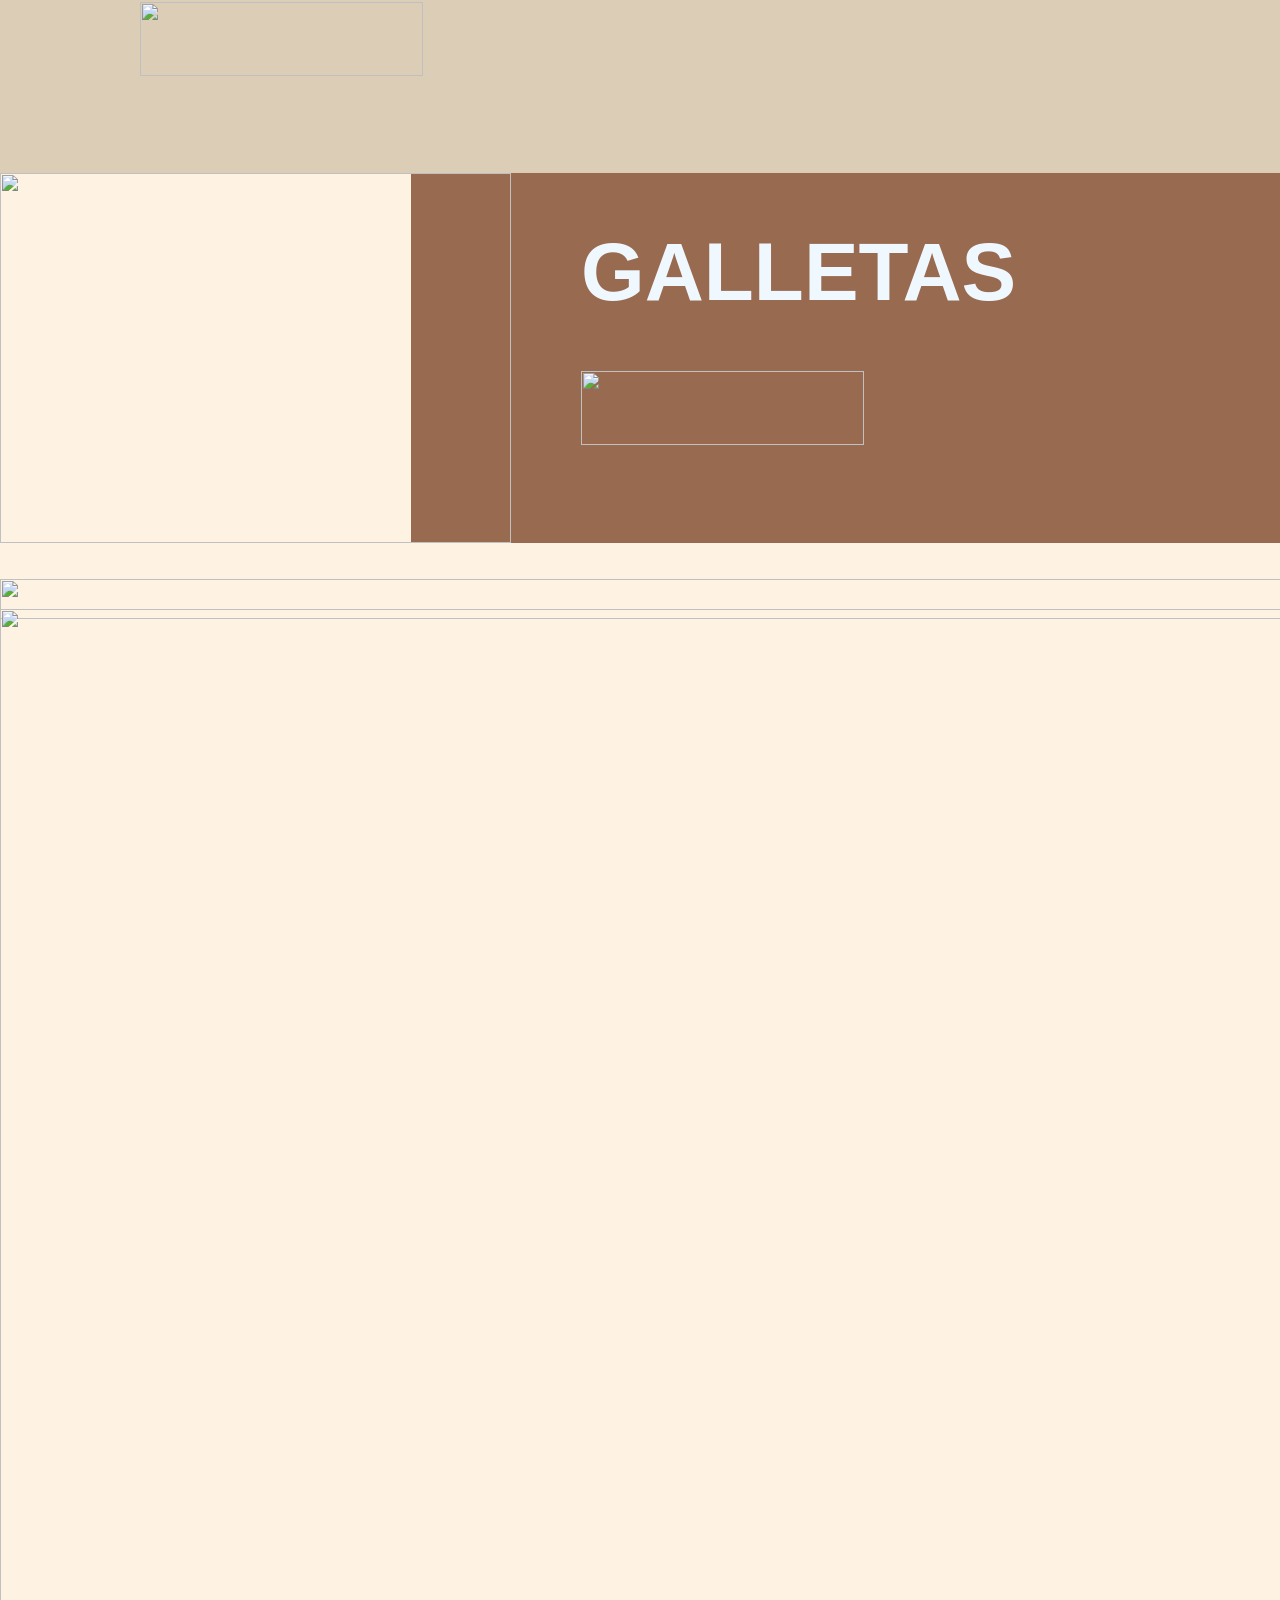
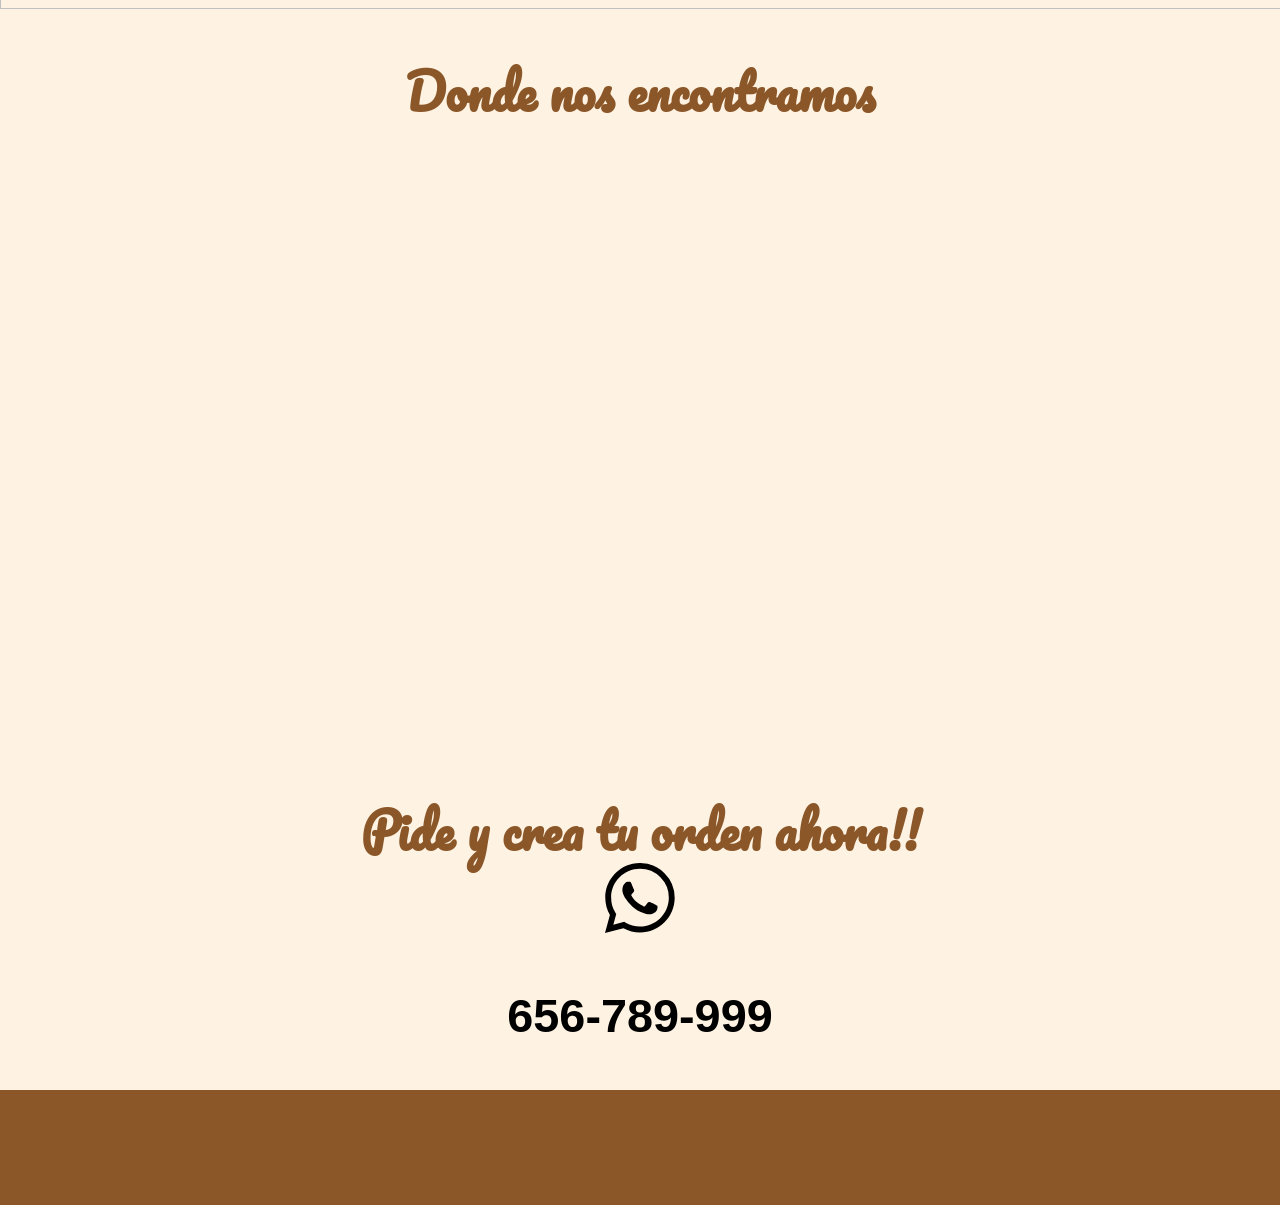
==== commit f93b54bd: "Add files via upload" ====
--- a/index.html
+++ b/index.html
@@ -1,544 +1,132 @@
-
-<!---Saory Monserrat Escobedo Guzman, grupo B,21 de febrero del 2025, introduccion a html5 y css3 -->
 <!DOCTYPE html>
 <html lang="es">
 <head>
     <meta charset="UTF-8">
     <meta name="viewport" content="width=device-width, initial-scale=1.0">
-    <title>Proyecto 1</title>
-    <style>
+    <title>Jardin de los postres</title>
+    <link rel="stylesheet" href="styles.css">
+</head>
+<body>
     
-     body{ 
-        margin: 0;
-     }
-     .texblanco{
-        color: #3d3d3d;
-        text-align: center;
-     }
-     .menu{
-        margin: 0;
-            width: 1950px;
-            height: 108px;
-            position:sticky;
-            top:0;
-            overflow: hidden;
-            background-color: #ffffff;
-            color: #ffffff;
-     }
-     .img1{
-         width: 1950px;
-         height: 1050px;
-         background-image:url(img/Artboard\ 1.png);
-         background-repeat: no-repeat;
-     }
-     .logo{
-        margin: 20px;
-     
-     }
-     .opc{
-        text-align: right;
-     }
-     h1{
-       font-size: 80px;
-       font-family:Arial, Helvetica, sans-serif;
-     }
-     .selecc{
-          text-align: right;
-           float: left;
-           margin-top: -90px;
-           margin-left: 790px;
-     }
-     h2{
-      margin: 30px;
-      text-align:center;
-      font-size: 30px;
-       font-family:Arial, Helvetica, sans-serif;
-     }
-     a{   /*para quitar lo azul y el subrayado*/
-       text-decoration-line: none;
-       color: inherit;
-     }
-     .texesp{
-      margin-left: 20px;
-     }
-     .imas{
-      float: left;
-      margin-left: 47px;
-      margin-top: 100px;
-     }
-     .animacion{
-      transition: transform 0.3s ease;
-     }
+    <nav>
+        <div id="header">
+        <ul class="nav">
+            <li><a href="index.html">Inicio</a></li>
+            <li><a href="Postres.html">Postres</a>
+                <ul>
+                    <li><a href="#pasteles">Pasteles</a></li>
+                    <li><a href="#cupcakes">Cupcakes</a></li>
+                    <li><a href="#galletas">Galletas</a></li>
+                </ul>
+            </li>
 
-     .animacion:hover{
-      transform: scale(1.02);
-     }
-     
+        </ul>
+    </nav>
 
-     h3{
-      text-align: center;
-      font-size: 50px;
-      font-family:Arial, Helvetica, sans-serif;
-     }
-
-     .rec{
-      margin-left: -190px;
-      margin-bottom: -200px;
-     }
- 
-     .prec{
-      float: left;
-      margin-left: 9px;
-      margin-top: 16px;
-     }
-     .imas2{
-      float: left;
-      margin-left: 97px;
-      margin-top: 100px;
-     }
-
-    </style>
-</head>
-
-<body>
-   
-    <div class="menu">
-   
-         <div class="logo">
-           <!--aca van las cosas del menu-->
-           <a href=""><img width="262" height="59" src="img/Asset 21.png"> </img></a>
-        </div>
-        
-        <div class="selecc"> <!-- aca van las cosas de opciones de menu-->
-          <h2 style="color: rgb(27, 27, 27);">
-               <a href="#sob" class="texesp">Sobre nosotros</a>
-               <a href="#ubic" class="texesp">Donde nos ubicamos</a>
-               <a href="#cont" class="texesp">Contacto</a>
-          </h2>
-        </div>
-         
-    </div>
     <!--aqui esta la imagen de la portada de inicio-->
     <div class="img1"></div>
 
-    <br></br>
-    <br></br>
-   <center><h1 class="texblanco"> Colección </h1></center>
+<div class="colorPas1"> 
 
-   <!--este es un codigo para la animacion con mouse :3-->
+    <div class="imgTam">
+         <div class="zoom-container">
+            <img width="511" height="378" src="img/Imagen1.jpg.png"></img>
+        </div>
+    </div>
 
-   <div class="animacion">
-       <div class="imas">
-         <a href="#vest">  
-         <img width="580" height="738" src="/img/VESTIDOS.png"></img>
-         </a>
-       </div>
-   </div>
+    <div class="espacolo">
+        <div class="bodyh3">
+        <h3 style="color: aliceblue;">PASTELES</h3>
+        <div class="ver">
+            <a href="Postres.html"><img width="283" height="74" src="img/Imagen25.png"><img></a>
+        
+        </div>
+        </div>
+    </div>
+    
+</div>
+    
+<div class="colorPas2">
+    <div class="imgTam2">
+        <div class="zoom-container2">
+            <img width="573" height="371" src="img/Imagen2.png"></img>
+        </div>
+    </div>
+
+    <div class="espacolo">
+        <div class="bodyh32">
+        <h3 style="color: aliceblue;">CUPCAKES</h3>
+        <div class="ver">
+            <a href="Postres.html"><img width="283" height="74" src="img/Imagen25.png"><img></a>
+        
+        </div>
+        </div>
+    </div>
+
+</div>
+
+<div class="colorPas3">
+    <div class="imgTam">
+        <div class="zoom-container">
+            <img width="411" height="278" src="img/Imagen3.png"></img>
+        </div>
+    </div>
+
+    <div class="espacolo">
+        <div class="bodyh3">
+        <h3 style="color: aliceblue;">GALLETAS</h3>
+     
+        <div class="ver">
+            <a href="Postres.html"><img width="283" height="74" src="img/Imagen25.png"><img></a>
+ 
+        </div>   
+        </div>
+    </div>
+</div>
+<br></br>
 
 
-<a href="#suda">
-   <div class="animacion">
-      <div class="imas"> 
-       <img width="580" height="738" src="/img/SUDADERAS.png"></img>     
-      </div>
-   </div>
-</a>   
 
-<a href="#pant">
-   <div class="animacion">
-      <div class="imas">
-       <img width="580" height="738" src="/img/PANTALONES.png"></img>
-      </div>
-   </div>
-</a>
-   <!--aca empieza la parte de los vatos :O-->
-
-<a href="#cham">
-   <div class="animacion">
-      <div class="imas">
-      <img width="580" height="738" src="/img/CHAMMARAS.png"></img>
-      </div>
-   </div>
-</a>
-
-<a href="#saco">
-   <div class="animacion">
-      <div class="imas"> 
-       <img width="580" height="738" src="/img/SACOS.png"></img>
-      </div>
-   </div>
-</a>   
-
-<a href="#play">
-   <div class="animacion">
-      <div class="imas">
-       <img width="580" height="738" src="/img/PLAYERAS.png"></img>
-      </div>
-   </div>
-</a>
-   
-<!--VESTIDOS-->
-   <br></br>
-   
-      <div class="rec">
-         <img width="2278" height="434" src="/img/blanco.png"></img>
-          <div id="vest"></div>
-         <img width="2278" height="434" src="/img/TITULO VESTIDO.png"></img>
-        
-      </div>
-
- <!--VESTIDOS IMAGEN-->
-<div class="animacion">  
-   <div class="imas2">
-      <img width="340" height="498" src="/img/vestido 1.jpg"></img>
-   </div>
+<div class="ima3">
+<img width="1900" height="40" src="img/espacio.png"></img>
 </div>
 
-<div class="animacion">
-   <div class="imas2">
-      <img width="340" height="498" src="/img/vestido 2.jpg"></img>
-   </div> 
-</div>   
-   
-<div class="animacion">
-   <div class="imas2">   
-      <img width="340" height="498" src="/img/vestido 3.jpg"></img>
-   </div>
-</div>
+<center>
+    <br></br>
+    <div class="imgS">
+ <img width="1923" height="1000" src="img/Screenshot 2025-03-28 142126.png"></img>
+    </div>
+</center>
+<br></br>
+<div class="sobre"> 
+    <center>      
+        <h1>Donde nos encontramos</h1>
+    </center>
+<center>
+    <iframe src="https://www.google.com/maps/embed?pb=!1m18!1m12!1m3!1d27153.845280674104!2d-106.42063359999999!3d31.709593599999994!2m3!1f0!2f0!3f0!3m2!1i1024!2i768!4f13.1!3m3!1m2!1s0x86e75c0c2569b341%3A0xcf55f08fb5c4df6!2sFiesta%20Park!5e0!3m2!1ses-419!2smx!4v1743149684681!5m2!1ses-419!2smx" width="1000" height="650" style="border:0;" allowfullscreen="" loading="lazy" referrerpolicy="no-referrer-when-downgrade"></iframe>
+</center>
+</div> 
 
-<div class="animacion">   
-   <div class="imas2">
-      <img width="340" height="498" src="/img/vestido 4.jpg"></img>
-   </div>   
-</div>   
 
-<!--precios de vestidos-->
-   <div class="prec">
-    <img width="445" height="125" src="/img/PRECIO 1.png"></img>
-   </div>
+    <div class="esti">
+        <center>
+            <h1>Pide y crea tu orden ahora!!</h1>
+        <br></br>
+        <div class="icon"></div>
+        <svg xmlns="http://www.w3.org/2000/svg" width="70" height="70" fill="currentColor" class="bi bi-whatsapp" viewBox="0 0 16 16">
+            <path d="M13.601 2.326A7.85 7.85 0 0 0 7.994 0C3.627 0 .068 3.558.064 7.926c0 1.399.366 2.76 1.057 3.965L0 16l4.204-1.102a7.9 7.9 0 0 0 3.79.965h.004c4.368 0 7.926-3.558 7.93-7.93A7.9 7.9 0 0 0 13.6 2.326zM7.994 14.521a6.6 6.6 0 0 1-3.356-.92l-.24-.144-2.494.654.666-2.433-.156-.251a6.56 6.56 0 0 1-1.007-3.505c0-3.626 2.957-6.584 6.591-6.584a6.56 6.56 0 0 1 4.66 1.931 6.56 6.56 0 0 1 1.928 4.66c-.004 3.639-2.961 6.592-6.592 6.592m3.615-4.934c-.197-.099-1.17-.578-1.353-.646-.182-.065-.315-.099-.445.099-.133.197-.513.646-.627.775-.114.133-.232.148-.43.05-.197-.1-.836-.308-1.592-.985-.59-.525-.985-1.175-1.103-1.372-.114-.198-.011-.304.088-.403.087-.088.197-.232.296-.346.1-.114.133-.198.198-.33.065-.134.034-.248-.015-.347-.05-.099-.445-1.076-.612-1.47-.16-.389-.323-.335-.445-.34-.114-.007-.247-.007-.38-.007a.73.73 0 0 0-.529.247c-.182.198-.691.677-.691 1.654s.71 1.916.81 2.049c.098.133 1.394 2.132 3.383 2.992.47.205.84.326 1.129.418.475.152.904.129 1.246.08.38-.058 1.171-.48 1.338-.943.164-.464.164-.86.114-.943-.049-.084-.182-.133-.38-.232"/>
+          </svg><h3>656-789-999</h3>
+        </center>
+    </div>
 
-   <div class="prec">
-      <img width="445" height="125" src="/img/PRECIO 2.png"></img>
-   </div>
-
-   <div class="prec">
-      <img width="445" height="125" src="/img/PRECIO 3.png"></img>
-   </div>
-
-   <div class="prec">
-      <img width="445" height="125" src="/img/PRECIO 4.png"></img>
-   </div>
+<!-- Pie de página -->
+<footer>
+    <p>&copy; 2025 Pastelería Jardín de los postres</p>
+</footer>
 
 
 
 
-<!--SUDADERAS-->
-<br></br>
-   
-<div class="rec">
-   <img width="2278" height="200" src="/img/blanco.png"></img>
-   <div id="suda"></div>
-   <img width="2278" height="434" src="/img/TITULO SUDADERAS.png"></img>
-   
-</div>
-
-<!--SUDADERAS IMAGEN-->
-<div class="animacion">  
-<div class="imas2">
-<img width="340" height="498" src="/img/sudadera 1.jpg"></img>
-</div>
-</div>
-
-<div class="animacion">
-<div class="imas2">
-<img width="340" height="498" src="/img/sudadera 2.jpg"></img>
-</div> 
-</div>   
-
-<div class="animacion">
-<div class="imas2">   
-<img width="340" height="498" src="/img/sudadera 3.jpg"></img>
-</div>
-</div>
-
-<div class="animacion">   
-<div class="imas2">
-<img width="340" height="498" src="/img/sudadera 4.jpg"></img>
-</div>   
-</div>   
-
-<!--precios de SUADADERAS-->
-<div class="prec">
-<img width="445" height="125" src="/img/PRECIO 5.png"></img>
-</div>
-
-<div class="prec">
-<img width="445" height="125" src="/img/PRECIO 6.png"></img>
-</div>
-
-<div class="prec">
-<img width="445" height="125" src="/img/PRECIO 7.png"></img>
-</div>
-
-<div class="prec">
-<img width="445" height="125" src="/img/PRECIO 8.png"></img>
-</div>
-
-
-
-<!--PANTALONES-->
-<br></br>
-   
-<div class="rec">
-   <img width="2278" height="200" src="/img/blanco.png"></img>
-   <div id="pant"></div>
-   <img width="2278" height="434" src="/img/TITULO PANTALONES.png"></img>
-   
-</div>
-
-<!--PANTALONES IMAGEN-->
-<div class="animacion">  
-<div class="imas2">
-<img width="340" height="498" src="/img/pantalon 1.jpg"></img>
-</div>
-</div>
-
-<div class="animacion">
-<div class="imas2">
-<img width="340" height="498" src="/img/pantalon 2.jpg"></img>
-</div> 
-</div>   
-
-<div class="animacion">
-<div class="imas2">   
-<img width="340" height="498" src="/img/pantalon 3.jpg"></img>
-</div>
-</div>
-
-<div class="animacion">   
-<div class="imas2">
-<img width="340" height="498" src="/img/pantalon 4.jpg"></img>
-</div>   
-</div>   
-
-<!--precios de PANTALONES-->
-<div class="prec">
-<img width="445" height="125" src="/img/PRECIO 3.png"></img>
-</div>
-
-<div class="prec">
-<img width="445" height="125" src="../img/PRECIO 2.png"></img>
-</div>
-
-<div class="prec">
-<img width="445" height="125" src="/img/PRECIO 4.png"></img>
-</div>
-
-<div class="prec">
-<img width="445" height="125" src="/img/PRECIO 6.png"></img>
-</div>
-
-
-
-
-<!--CHAMARRAS-->
-<br></br>
-   
-<div class="rec">
-   <img width="2278" height="200" src="/img/blanco.png"></img>
-   <div id="cham"></div>
-   <img width="2278" height="434" src="/img/TITULO CHAMARRAS.png"></img>
-   
-</div>
-
-<!--CHAMARRAS IMAGEN-->
-<div class="animacion">  
-<div class="imas2">
-<img width="340" height="498" src="/img/chamarra 1.jpg"></img>
-</div>
-</div>
-
-<div class="animacion">
-<div class="imas2">
-<img width="340" height="498" src="/img/chamarra 2.jpg"></img>
-</div> 
-</div>   
-
-<div class="animacion">
-<div class="imas2">   
-<img width="340" height="498" src="/img/chamarra 3.jpg"></img>
-</div>
-</div>
-
-<div class="animacion">   
-<div class="imas2">
-<img width="340" height="498" src="/img/chamarra 4.jpg"></img>
-</div>   
-</div>   
-
-<!--precios de CHAMARRAS-->
-<div class="prec">
-<img width="445" height="125" src="/img/PRECIO 7.png"></img>
-</div>
-
-<div class="prec">
-<img width="445" height="125" src="/img/PRECIO 4.png"></img>
-</div>
-
-<div class="prec">
-<img width="445" height="125" src="/img/PRECIO 5.png"></img>
-</div>
-
-<div class="prec">
-<img width="445" height="125" src="/img/PRECIO 1.png"></img>
-</div>
-
-
-
-
-<!--Sacos-->
-<br></br>
-   
-<div class="rec">
-   <img width="2278" height="200" src="/img/blanco.png"></img>
-   <div id="saco"></div>
-   <img width="2278" height="434" src="/img/TITULO SACOS.png"></img>
-   
-</div>
-
-<!--sacos IMAGEN-->
-<div class="animacion">  
-<div class="imas2">
-<img width="340" height="498" src="/img/saco 1.jpg"></img>
-</div>
-</div>
-
-<div class="animacion">
-<div class="imas2">
-<img width="340" height="498" src="/img/saco 2.jpg"></img>
-</div> 
-</div>   
-
-<div class="animacion">
-<div class="imas2">   
-<img width="340" height="498" src="/img/saco 3.jpg"></img>
-</div>
-</div>
-
-<div class="animacion">   
-<div class="imas2">
-<img width="340" height="498" src="/img/saco 4.jpg"></img>
-</div>   
-</div>   
-
-<!--precios de sacos-->
-<div class="prec">
-<img width="445" height="125" src="/img/PRECIO 2.png"></img>
-</div>
-
-<div class="prec">
-<img width="445" height="125" src="/img/PRECIO 3.png"></img>
-</div>
-
-<div class="prec">
-<img width="445" height="125" src="/img/PRECIO 7.png"></img>
-</div>
-
-<div class="prec">
-<img width="445" height="125" src="/img/PRECIO 6.png"></img>
-</div>
-
-
-<!--playeras-->
-<br></br>
-   
-<div class="rec">
-   <img width="2278" height="200" src="/img/blanco.png"></img>
-   <div id="play"></div>
-   <img width="2278" height="434" src="/img/TITULO PLAYERAS.png"></img>
-   
-</div>
-
-<!--playera IMAGEN-->
-<div class="animacion">  
-<div class="imas2">
-<img width="340" height="498" src="/img/playera 1.jpg"></img>
-</div>
-</div>
-
-<div class="animacion">
-<div class="imas2">
-<img width="340" height="498" src="/img/playera 2.jpg"></img>
-</div> 
-</div>   
-
-<div class="animacion">
-<div class="imas2">   
-<img width="340" height="498" src="/img/playera 3.jpg"></img>
-</div>
-</div>
-
-<div class="animacion">   
-<div class="imas2">
-<img width="340" height="498" src="/img/playera 4.jpg"></img>
-</div>   
-</div>   
-
-<!--precios de playera-->
-<div class="prec">
-<img width="445" height="125" src="/img/PRECIO 4.png"></img>
-</div>
-
-<div class="prec">
-<img width="445" height="125" src="/img/PRECIO 6.png"></img>
-</div>
-
-<div class="prec">
-<img width="445" height="125" src="/img/PRECIO 1.png"></img>
-</div>
-
-<div class="prec">
-<img width="445" height="125" src="/img/PRECIO 5.png"></img>
-</div>
-
-
-<br></br>
-    <br></br>
-   <img width="2278" height="200" src="/img/blanco.png"></img>
-   <div id="sob"></div>
-   <center><h1 class="texblanco"> Sobre nosotros </h1></center>
-   <br></br>
-   <br></br>
-   <h2 style="color: #3d3d3d;">En DRESS YSELF, nos apasiona ofrecer prendas de calidad que reflejan estilo, comodidad y sostenibilidad.
-   <h2 style="color: #3d3d3d;">Desde nuestro inicio en 1992, hemos trabajado con el compromiso de brindar a nuestros clientes colecciones</h2>    
-   <h2 style="color: #3d3d3d;">que no solo sigan las últimas tendencias, sino que también respeten el medio ambiente. Utilizamos materiales</h2>   
-   <h2 style="color: #3d3d3d;">eco-amigables y apoyamos prácticas responsables para reducir nuestra huella de carbono.</h2>
-
-
-   <br></br>
-    <br></br>
-    <img width="2278" height="200" src="/img/blanco.png"></img>
-    <div id="ubic"></div>
-   <center><h1 class="texblanco"> Donde nos ubicamos </h1></center>
-   <br></br>
-   <br></br>
-   <h2 style="color: #3d3d3d;">DRESS YSELF se ubica en:  (100% real no fake) </h2>
-   <center>
-   <iframe width="1200" height="900" src="https://www.google.com/maps/embed?pb=!1m18!1m12!1m3!1d3393.0908043946656!2d-106.45450542551407!3d31.740722336224213!2m3!1f0!2f0!3f0!3m2!1i1024!2i768!4f13.1!3m3!1m2!1s0x86e7595ad4dee483%3A0x205ab965506d453!2sPlaza%20De%20las%20Am%C3%A9ricas!5e0!3m2!1ses!2smx!4v1740706972404!5m2!1ses!2smx" width="600" height="450" style="border:0;" allowfullscreen="" loading="lazy" referrerpolicy="no-referrer-when-downgrade"></iframe>
-   </center>
-
-    <br></br>
-    <br></br>
-    <img width="2278" height="200" src="/img/blanco.png"></img>
-    <div id="cont"></div>
-   <center><h1 class="texblanco"> Contacto </h1></center>
-   <h2 style="color: #3d3d3d;">¿tienes dudas o quieres colaborar con nosotros? </h2>
-   <h2 style="color: #3d3d3d;">contactanos y cuentanos sobre tus ideas al siguiente correo y siguenos en nuestas redes sociales:</h2>
-   <center><img width="1055" height="486" src="/img/contacto.png"></img></center>
-   <br></br>
-   <br></br>
 </body>
 
-
-</html>
-
+</html>
--- a/styles.css
+++ b/styles.css
@@ -0,0 +1,383 @@
+/* Estilos generales */
+@import url('https://fonts.googleapis.com/css2?family=Pacifico&display=swap');
+@import url('https://fonts.googleapis.com/css2?family=Federo&display=swap');
+body {
+    font-family: 'Arial', sans-serif;
+    margin: 0;
+    padding: 0;
+    background-color: #fef3e2;
+}
+
+/* Barra de navegación */
+#header {
+    margin:auto;
+    
+}
+
+nav {
+    background-color: #fffdff;
+    padding: 10px;
+    text-align: center;
+    opacity: 80%;
+    position: sticky;
+    top: 0;
+}
+
+ul, ol {
+    list-style:none;
+}
+
+nav ul {
+    list-style: none;
+    margin: 0;
+    padding: 0;
+    
+}
+
+nav ul li {
+    display: inline-block;
+    
+}
+
+nav ul li a {
+    color: #111111;
+    text-decoration: none;
+    font-size: 18px;
+    font-weight: bold;
+    text-transform: uppercase;
+    display:block;
+}
+
+.nav li a {
+    background-color:#fffdff;
+    
+    text-decoration:none;
+    padding:10px 12px;
+    display:block;
+}
+
+
+
+.nav li ul {
+    display:none;
+    position:absolute;
+    min-width:140px;
+}
+
+.nav li:hover > ul {
+    display:block;
+}
+
+nav ul li ul li{
+    display:block
+    
+}
+
+/* Header */
+header {
+    text-align: center;
+    
+    color: white;
+}
+header img{
+    width: auto;
+    height: 1080px;
+}
+header h1 {
+    font-size: 48px;
+    margin: 0;
+    font-family: "Pacifico", cursive;
+    color: #111111;
+}
+
+header p {
+    font-size: 22px;
+    margin-top: 10px;
+    color: #111111;
+}
+
+/* Productos */
+.producto {
+    display: inline-block;
+    width: 30%;
+    padding: 15px;
+    text-align: center;
+    background-color: #ffecd1;
+    margin: 10px;
+}
+
+.producto img {
+    width: 100%;
+    border-radius: 10px;
+    transition: 1s ease;
+}
+
+    .producto img:hover{
+    -webkit-transform: scale(1.2);
+    -ms-transform: scale(1.2);
+    transform: scale(1.1);
+    transition: 1s ease;
+    }
+
+.producto h3 {
+    font-size: 20px;
+    margin-top: 10px;
+}
+
+/* Pie de página */
+footer {
+    background-color: #8b5729;
+    color: #fffdff;
+    text-align: center;
+    padding: 20px;
+
+}
+
+
+
+section {
+    width: auto;
+    height: auto;
+    background-color: #4f5e69;
+}
+p{
+    font-family: "Pacifico", cursive;
+    color: #8b5729;
+    font-size: 20px;
+}
+div h1 {
+    font-size: 48px;
+    margin: 0;
+    font-family: "Pacifico", cursive;
+    text-align: center;
+    color: #8b5729;
+}
+
+
+/*parte de saory y codigo*/
+.menu{
+    margin: -10;
+        width: 1982px;
+        height: 108px;
+        position:sticky;
+        top:0;
+        overflow: hidden;
+        background-color: #fffffff0;
+        color: #fffffff0;
+}
+
+.img1 {
+margin-top: -108px;
+width: 1982px;
+height: 1080px;
+background-image: url(img/Screenshot\ 2025-03-27\ at\ 6.15.12\ PM.png);
+background-repeat: no-repeat;
+background-size: cover;
+}
+
+ .texesp{
+  margin-left: 190px;
+}
+
+a{   /*para quitar lo azul y el subrayado*/
+   text-decoration-line: none;
+   color: inherit;
+ }
+ 
+ .selecc{
+      text-align: right;
+       float: left;
+       margin-top: -70px;
+       margin-left: 500px;
+ }
+ h2{
+  margin: 30px;
+  text-align:center;
+  font-size: 30px;
+  font-family: 'Arial', sans-serif;
+ }
+ .colorPas1{  /* no se ha aplicado*/
+    margin-left: 411px;
+    width: 1571px;
+    height: 370px;
+    background-color: #cce0bc;
+ }
+
+ .colorPas2{  /* no se ha aplicado*/
+    width: 1571px;
+    height: 370px;
+    background-color: #dccdb7;
+ }
+
+ .colorPas3{  /* no se ha aplicado*/
+    margin-left: 411px;
+    width: 1571px;
+    height: 370px;
+    background-color: #986a50;
+ }
+
+ .colorPas4{  /* no se ha aplicado*/
+    width: 1982px;
+    background-color: #dbd9d9;
+ }
+
+
+ .animacion{
+  transition: transform 0.3s ease;
+ }
+
+ .animacion:hover{
+  transform: scale(1.02);
+ }
+
+ .zoom-container {
+        width: 511px; /* Ajusta el tamaño del contenedor */
+        height: 370px;
+        overflow: hidden; /* Oculta la parte fuera del contenedor */
+        position: relative;
+    }
+
+    .zoom-container2 {
+        width: 573px; /* Ajusta el tamaño del contenedor */
+        height: 371px;
+        overflow: hidden; /* Oculta la parte fuera del contenedor */
+        position: relative;
+    }
+
+    .zoom-container2 img {
+        width: 100%;
+        height: 100%;
+        transition: transform 0.5s ease-in-out; /* Transición suave */
+    }
+
+    .zoom-container2:hover img {
+        transform: scale(1.1); /* Aumenta el tamaño al pasar el mouse */
+    }
+
+
+    .zoom-container img {
+        width: 100%;
+        height: 100%;
+        transition: transform 0.5s ease-in-out; /* Transición suave */
+    }
+
+    .zoom-container:hover img {
+        transform: scale(1.1); /* Aumenta el tamaño al pasar el mouse */
+    }
+
+    .espacolo{
+        margin-left: 70px;
+    }
+    .imgTam{
+        margin-left: -411px;
+    }
+    .imgTam2{
+        margin-left: 1410px;
+    }
+    .bodyh3{
+        margin-top: -400px;
+        margin-left: 100px;
+        font-size: 70px;
+        font-family: 'Arial', sans-serif;
+    }
+
+    .bodyh32{
+        margin-top: -400px;
+        margin-left: 70px;
+        font-size: 70px;
+        font-family: 'Arial', sans-serif;
+    }
+    .esti{
+        font-size: 40px;
+        font-family: 'Arial', sans-serif;
+    }
+    .icon{
+        margin-top: -100px;
+    }
+
+    #header {
+margin:auto;
+
+}
+
+nav {
+background-color: #fffdff;
+padding: 10px;
+text-align: center;
+opacity: 80%;
+position: sticky;
+top: 0;
+}
+
+ul, ol {
+list-style:none;
+}
+
+nav ul {
+list-style: none;
+margin: 0;
+padding: 0;
+
+}
+
+nav ul li {
+display: inline-block;
+
+}
+
+nav ul li a {
+color: #111111;
+text-decoration: none;
+font-size: 18px;
+font-weight: bold;
+text-transform: uppercase;
+display:block;
+}
+
+.nav li a {
+background-color:#fffdff;
+
+text-decoration:none;
+padding:10px 12px;
+display:block;
+}
+
+
+
+.nav li ul {
+display:none;
+position:absolute;
+min-width:140px;
+}
+
+.nav li:hover > ul {
+display:block;
+}
+
+nav ul li ul li{
+display:block
+
+}
+
+
+.ver{
+margin-top: -30px;
+transition: transform 0.3s ease;
+}
+
+.ver:hover{
+     transform: scale(1.02);
+   }
+
+.imgS{
+    margin-top: -50px;
+}
+#pasteles img{
+    height: 50px;
+}
+#galletas img{
+    height: 50px;
+}
+#cupcakes img{
+    height: 50px;
+}
